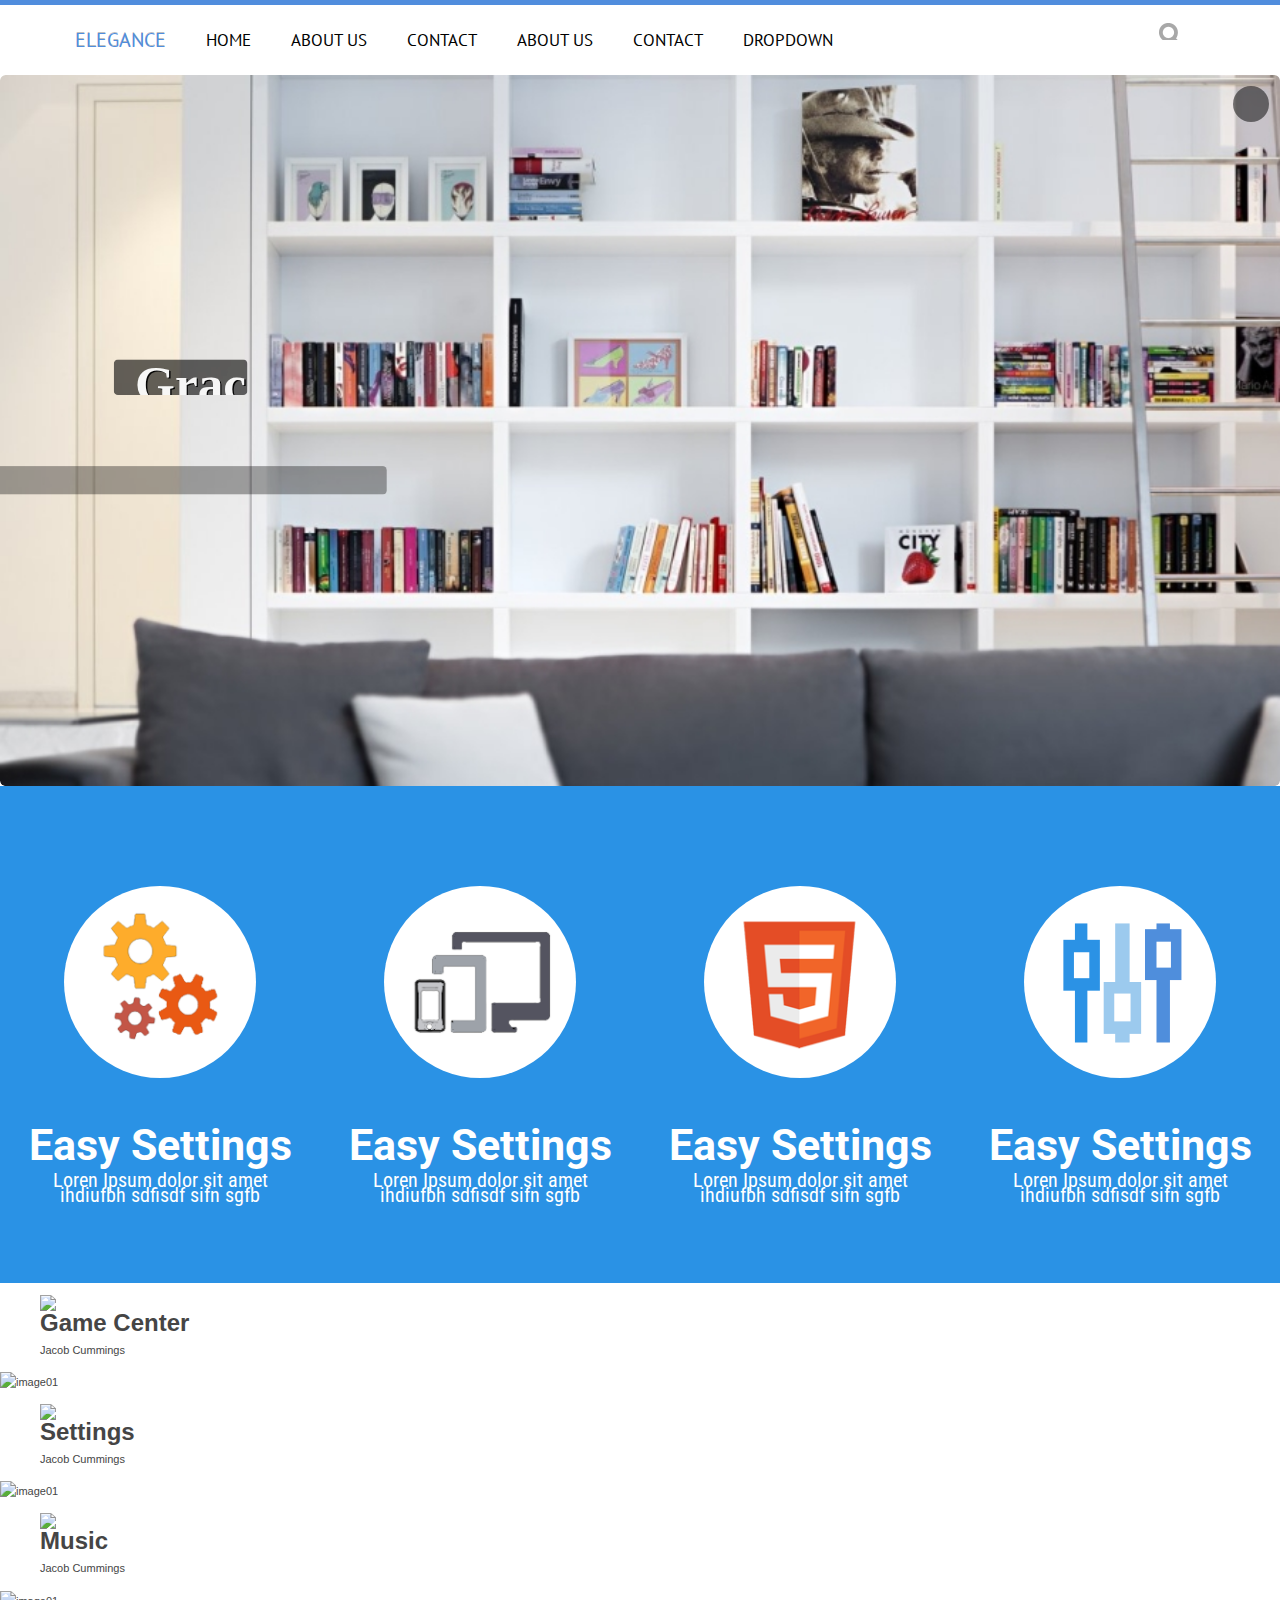
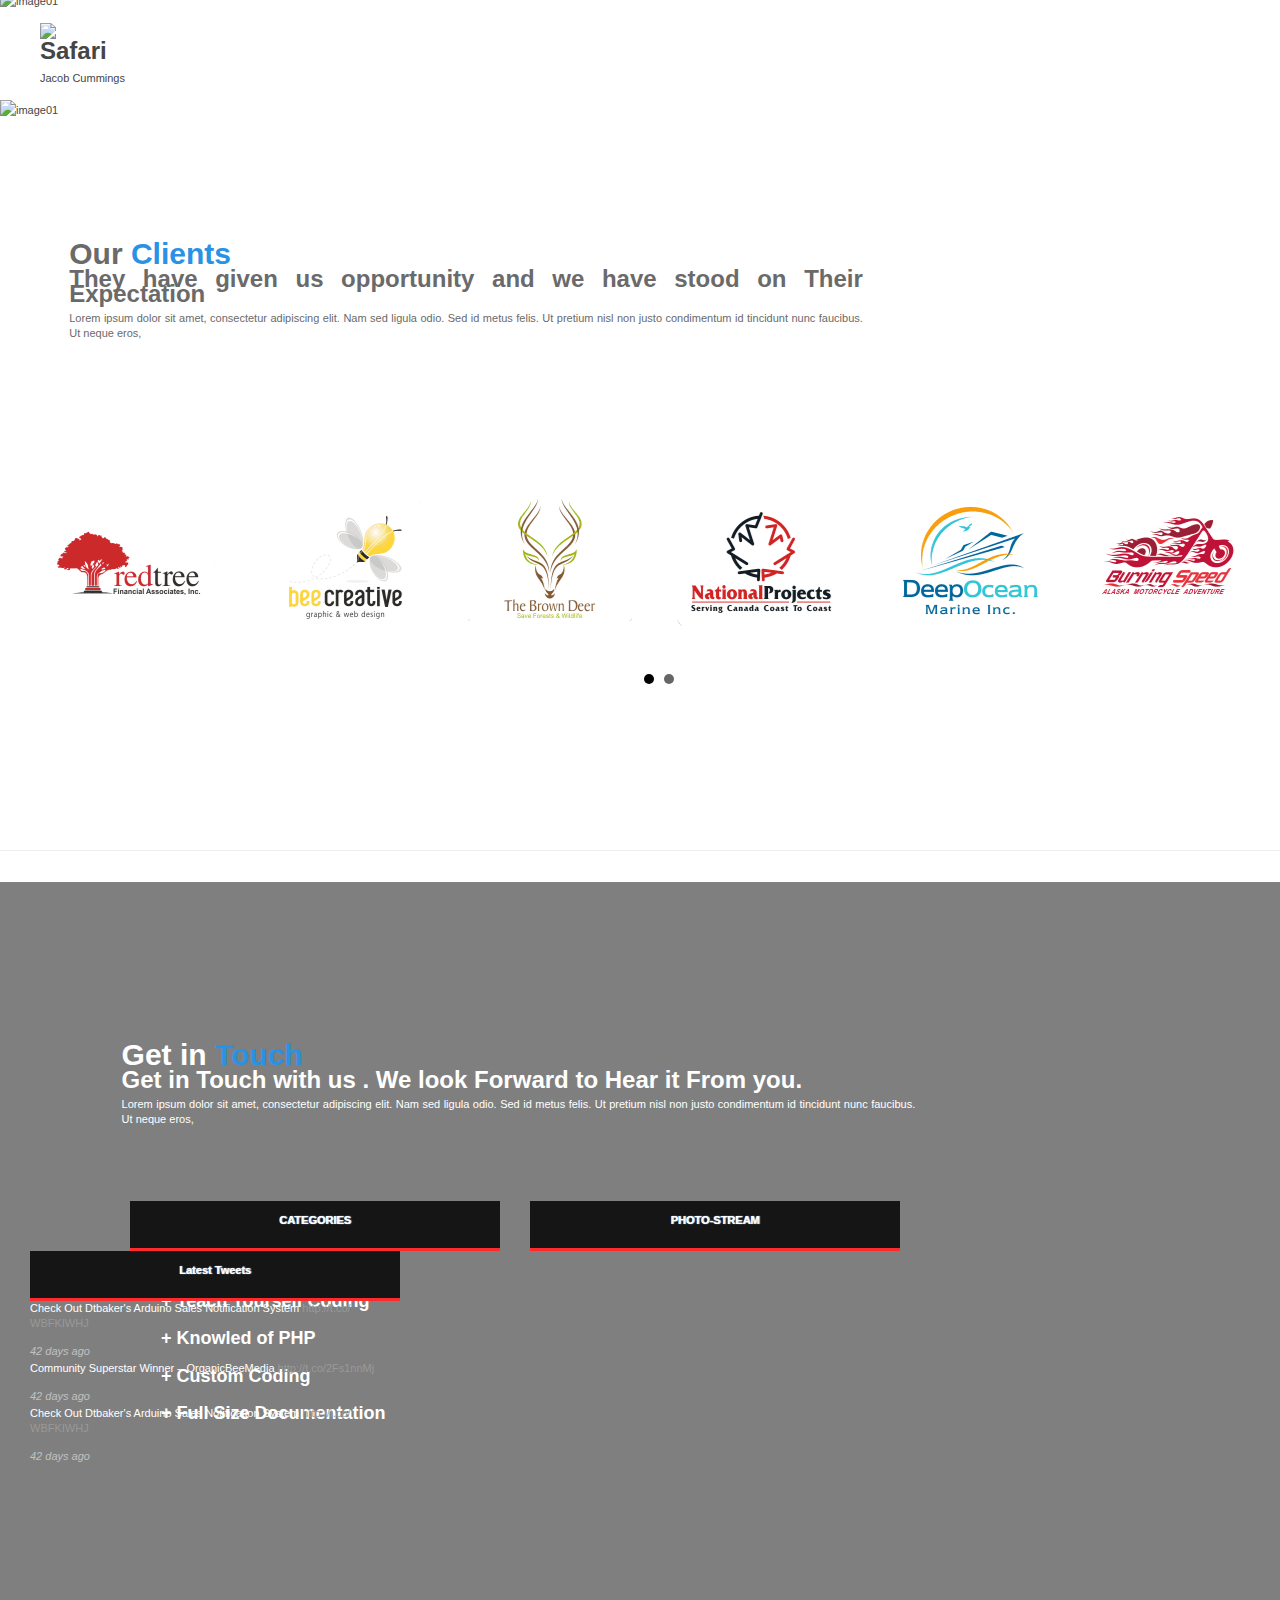
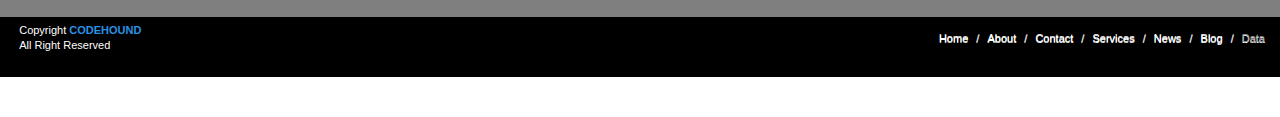
==== index.htm @ ae4221ec "Portfolio Init" ====
<!DOCTYPE html>
<html lang="en">
<head>
  <meta charset="utf-8">
  <meta http-equiv="X-UA-Compatible" content="IE=edge,chrome=1">
  <title>Elegance </title>
  <meta name="viewport" content="width=device-width, initial-scale=1.0">
  <meta name="description" content="">
  <meta name="author" content="">

  <!-- Le styles -->

  <link rel="stylesheet" href="css/bootstrap.css">
  <link rel="stylesheet" href="css/bootstrap-overrides.css">

  <link rel="stylesheet" href="css/bootstrap-responsive.css">
  <link rel="stylesheet" href="css/bootstrap-responsive-overrides.css">

  <link href="css/style.css" rel="stylesheet">
  <link href="css/style-responsive.css" rel="stylesheet">


  <link rel="stylesheet" type="text/css" href="css/style2.css" />

  <link rel="stylesheet" type="text/css" href="css/component.css" />


  <style type="text/css">
  body:before{
   content: "";
   position: fixed;
   top: -10px;
   left: 0;
   width: 100%;
   height: 10px;
   z-index: 100;
 /*  -webkit-box-shadow: 0px 0px 10px rgba(0,0,0,.8);
   -moz-box-shadow: 0px 0px 10px rgba(0,0,0,.8);
   box-shadow: 0px 0px 10px rgba(0,0,0,.8);*/
 }

 body {
  border-top: 5px solid #508ddd;
  padding-bottom: 40px;
}
</style>
<link href="css/bootstrap-responsive.css" rel="stylesheet">

<!-- HTML5 shim, for IE6-8 support of HTML5 elements -->
    <!--[if lt IE 9]>
      <script src="js/html5shiv.js"></script>
      <![endif]-->

      <!--Slider Css n Js-->
      <link rel="stylesheet" href="css/slider/iview.css" />
      <link rel="stylesheet" href="css/slider/skin1/style.css" />




      <!--End Slider Css n Js-->




      <script src="js/modernizr.custom.js"></script>



      <!--BxSlider Begin-->
      <link rel="stylesheet" href="css/jquery.bxslider.css" type="text/css"/>

      <!--Accordion Script-->





      <!-- Fav and touch icons -->
      <link rel="apple-touch-icon-precomposed" sizes="144x144" href="ico/apple-touch-icon-144-precomposed.png">
      <link rel="apple-touch-icon-precomposed" sizes="114x114" href="ico/apple-touch-icon-114-precomposed.png">
      <link rel="apple-touch-icon-precomposed" sizes="72x72" href="ico/apple-touch-icon-72-precomposed.png">
      <link rel="apple-touch-icon-precomposed" href="ico/apple-touch-icon-57-precomposed.png">
      <link rel="shortcut icon" href="ico/favicon.png">
    </head>

    <body>






      <div class="container" id="nav-container">
        <div class="navbar navbar-inverse" >
          <div class="navbar-inner">
            <div class="container">
              <a class="brand" href="#">Elegance</a>
              <a class="btn btn-navbar" data-toggle="collapse" data-target=".navbar-responsive-collapse">
                <span class="icon-bar"></span>
                <span class="icon-bar"></span>
                <span class="icon-bar"></span>
              </a>
              <div class="nav-collapse collapse navbar-responsive-collapse">

                <ul class="nav">
                  <li><a href="#">Home</a></li>
                  <li><a href="#">About Us</a></li>
                  <li><a href="#">Contact</a></li>
                  <li><a href="#">About Us</a></li>
                  <li><a href="#">Contact</a></li>
                  <li class="dropdown">
                    <a href="#" class="dropdown-toggle" data-toggle="dropdown">Dropdown </a>
                    <ul class="dropdown-menu">
                      <li><a href="#">Menu Item</a></li>
                      <li><a href="#">Menu Item</a></li>
                      <li><a href="#">Menu Item</a></li>

                      <li><a href="#">Menu Item</a></li>
                      <li><a href="#">Menu Item</a></li>
                    </ul>
                  </li>
                </ul>


                <form class="navbar-search pull-right">
                  <input type="text" class="search-query">
                </form>





              </div><!-- /.nav-collapse -->
            </div>
          </div><!-- /navbar-inner -->
        </div>








      </div>



      <!--Main Slider -->

      <div id="iview">
        <div data-iview:image="photos/photo1.jpg" data-iview:transition="fade">
          <div class="iview-caption caption1" data-x="80" data-y="200">Grace</div>
          <div class="iview-caption" data-x="80" data-y="275" data-transition="wipeRight">Uses iView, the world's most awesome jQuery Image & Content Slider</div>
          <div class="iview-caption" data-x="254" data-y="320" data-transition="wipeLeft">It's easy, yet 100% customizable</div>
        </div>

        <div data-iview:image="photos/photo2.jpg" data-iview:transition="fade" data-iview:pausetime="3000">
          <div class="iview-caption caption5" data-x="60" data-y="280" data-transition="wipeDown">Captions can be positioned and resized freely</div>
          <div class="iview-caption caption6" data-x="300" data-y="350" data-transition="wipeUp"><a href="#">Example URL-link</a></div>
        </div>

        <div data-iview:image="photos/video.jpg" data-iview:type="video" data-iview:transition="fade">
          <iframe src="http://player.vimeo.com/video/11475955?byline=1&amp;portrait=0" width="100%" height="100%" frameborder="0" webkitAllowFullScreen mozallowfullscreen allowFullScreen></iframe>
          <div class="iview-caption caption2" data-x="450" data-y="340" data-transition="wipeRight">Video</div>
          <div class="iview-caption caption3" data-x="600" data-y="345" data-transition="wipeLeft">Support</div>
        </div>

        <div data-iview:image="photos/photo3.jpg" data-iview:transition="fade">
          <div class="iview-caption caption4" data-x="50" data-y="80" data-width="312" data-transition="fade">Some of iView's Options:</div>
          <div class="iview-caption blackcaption" data-x="50" data-y="135" data-transition="wipeLeft" data-easing="easeInOutElastic">Touch swipe for iOS and Android devices</div>
          <div class="iview-caption blackcaption" data-x="50" data-y="172" data-transition="wipeLeft" data-easing="easeInOutElastic">Image And Thumbs Fully Resizable</div>
          <div class="iview-caption blackcaption" data-x="50" data-y="209" data-transition="wipeLeft" data-easing="easeInOutElastic">Customizable Transition Effect</div>
          <div class="iview-caption blackcaption" data-x="50" data-y="246" data-transition="wipeLeft" data-easing="easeInOutElastic">Freely Positionable and Stylable Captions</div>
          <div class="iview-caption blackcaption" data-x="50" data-y="283" data-transition="wipeLeft" data-easing="easeInOutElastic">Cross Browser Compatibility!</div>
        </div>

        <div data-iview:image="photos/photo4.jpg" data-iview:transition="fade">
          <div class="iview-caption caption7" data-x="0" data-y="0" data-width="180" data-height="480" data-transition="wipeRight"><h3>The Responsive Caption</h3>This is the product that you <b><i>all have been waiting for</b></i>!<br><br>Customize this slider with just a little HTML and CSS to your very needs. Give each slider some captions to transport your message.<br><br>All in all it works on every browser (including IE6 / 7 / 8) and on iOS and Android devices!</div>
        </div>

        <div data-iview:image="photos/photo5.jpg" data-iview:transition="fade">
          <div class="iview-caption caption5" data-x="60" data-y="150" data-transition="wipeLeft">What are you waiting for?</div>
          <div class="iview-caption caption6" data-x="160" data-y="230" data-transition="wipeRight">Get it Now!</div>
        </div>


        <div class="copy">Made by <a href="http://iprodev.com/">Hemn Chawroka</a>.<br>Copyright &copy 2012. All rights reserved.</div>

      </div>

      <!--Main Slider end -->

      <!--Fetures-->



      <div class="row-fluid" id='features'>


        <div class="feature">
          <div class="row">

            <img src="img/feature1.png" class="img-circle">

          </div>
          <h2>Easy Settings</h2>
          <p>Loren Ipsum dolor sit amet ihdiufbh sdfisdf sifn sgfb</p>



        </div>

        <div class="feature">
          <div class="row">

            <img src="img/feature2.png" class="img-circle">

          </div>
          <h2>Easy Settings</h2>
          <p>Loren Ipsum dolor sit amet ihdiufbh sdfisdf sifn sgfb</p>



        </div>

        <div class="feature">
          <div class="row">

            <img src="img/feature3.png" class="img-circle">

          </div>
          <h2>Easy Settings</h2>
          <p>Loren Ipsum dolor sit amet ihdiufbh sdfisdf sifn sgfb</p>



        </div>

        <div class="feature">
          <div class="row">

            <img src="img/feature4.png" class="img-circle">

          </div>
          <h2>Easy Settings</h2>
          <p>Loren Ipsum dolor sit amet ihdiufbh sdfisdf sifn sgfb</p>



        </div>



      </div>





      <!-- PORTFOLIO Begin -->


      <div class="row-fluid">

        <ul class="portfolio-grid">
          <li>
            <figure>
              <a href="#image-1"><img src="images/6.png" alt="img01"></a>
              <figcaption>
                <h3>Game Center</h3>
                <span>Jacob Cummings</span>
                <a href="http://dribbble.com/shots/1118904-Game-Center"><img src="img/link-icon.png" alt=""></a>
              </figcaption>
            </figure>
            <div class="lb-overlay" id="image-1">
              <img src="img/port1.png" alt="image01" />

              <a href="#page" class="lb-close">x Close</a>
            </div>
          </li>
          <li>
            <figure>
              <a href="#image-2"><img src="images/4.png" alt="img04"></a>
              <figcaption>
                <h3>Settings</h3>
                <span>Jacob Cummings</span>
                <a href="http://dribbble.com/shots/1116685-Settings"><img src="img/link-icon.png" alt=""></a>
              </figcaption>
            </figure>
            <div class="lb-overlay" id="image-2">
              <img src="img/port2.png" alt="image01" />

              <a href="#page" class="lb-close">x Close</a>
            </div>
          </li>
          <li>
            <figure>
              <a href="#image-3"><img src="images/2.png" alt="img02"></a>
              <figcaption>
                <h3>Music</h3>
                <span>Jacob Cummings</span>
                <a href="http://dribbble.com/shots/1115960-Music"><img src="img/link-icon.png" alt=""></a>
              </figcaption>
            </figure>
            <div class="lb-overlay" id="image-3">
              <img src="img/port3.png" alt="image01" />

              <a href="#page" class="lb-close">x Close</a>
            </div>
          </li>
          <li>
            <figure>
              <a href="#image-4"><img src="images/5.png" alt="img05"></a>
              <figcaption>
                <h3>Safari</h3>
                <span>Jacob Cummings</span>
                <a href="http://dribbble.com/shots/1116775-Safari"><img src="img/link-icon.png" alt=""></a>
              </figcaption>
            </figure>
            <div class="lb-overlay" id="image-4">
              <img src="img/port4.png" alt="image01" />

              <a href="#page" class="lb-close">x Close</a>
            </div>
          </li>

        </ul>
      </div>






    <!--   <div class="row-fluid">

        <section>
          <ul class="lb-album">
            <li>
              <a href="#image-1">
                <img src="img/port1.png" alt="image01">

              </a>

              <div class="port-caption">
                <h3>jQuery Logo</h3>
                <p>Loren ipsum dolor sit amet adur vytuei kojf wexz horo</p>

              </div>



            </li>
            <li>
              <a href="#image-2">
                <img src="img/port2.png" alt="image01">

              </a>
              <div class="lb-overlay" id="image-2">
                <img src="img/port2.png" alt="image01" />

                <a href="#page" class="lb-close">x Close</a>
              </div>
            </li>
            <li>
              <a href="#image-3">
                <img src="img/port3.png" alt="image01">

              </a>
              <div class="lb-overlay" id="image-3">
                <img src="img/port3.png" alt="image01" />

                <a href="#page" class="lb-close">x Close</a>
              </div>
            </li>
            <li>
              <a href="#image-4">
                <img src="img/port4.png" alt="image04">

              </a>
              <div class="lb-overlay" id="image-4">
                <img src="img/port4.png" alt="image01" />

                <a href="#page" class="lb-close">x Close</a>
              </div>
            </li>

          </ul>
        </section>


      </div>
 -->





      <!--Client Logo-->
      <div class="logo_wrapper ">

        <div class="row-fluid">
          <div class="span12">
            <div class="section_header">
              <h1>Our  <b>Clients</b></h1>
              <h3>They have given us opportunity and we have stood on Their Expectation</h3>
              <p>Lorem ipsum dolor sit amet, consectetur adipiscing elit. Nam sed ligula odio. Sed id metus felis. Ut pretium nisl non justo condimentum
                id tincidunt nunc faucibus. Ut neque eros,</p>

              </div>
              <div class="logoslide clearfix">
                <ul class="slider1">
                  <li><div class="logo"><img src="img/logo1.png" /></div></li>
                  <li><div class="logo"><img src="img/logo2.png" /></div></li>
                  <li><div class="logo"><img src="img/logo3.png" /></div></li>
                  <li><div class="logo"><img src="img/logo4.png" /></div></li>
                  <li><div class="logo"><img src="img/logo5.png" /></div></li>
                  <li><div class="logo"><img src="img/logo6.png" /></div></li>
                  <li><div class="logo"><img src="img/logo7.png" /></div></li>

                </ul>
              </div>




            </div>
          </div>
        </div>

        <hr>

        <footer>
          <div class="footer_wrapper ">
            <div class="section_header">
              <h1>Get in  <b>Touch</b></h1>
              <h3>Get in Touch with us . We look Forward to Hear it From you.</h3>
              <p>Lorem ipsum dolor sit amet, consectetur adipiscing elit. Nam sed ligula odio. Sed id metus felis. Ut pretium nisl non justo condimentum
                id tincidunt nunc faucibus. Ut neque eros,</p>

              </div>



              <div class="span4 offset1">
                <div class="foot_topbar">
                 <div class="foot_top_text">
                   CATEGORIES

                 </div>
                 <div class="foot_body">
                  <ul>
                    <li>+ Learn HTML & CSS</li>
                    <li>+ Teach Yourself Coding </li>
                    <li>+ Knowled of PHP</li>
                    <li>+ Custom Coding</li>
                    <li>+ Full Size Documentation </li>
                  </ul>

                </div>
              </div>


            </div>
            <div class="span4">
             <div class="foot_topbar">


               <div class="foot_top_text">
                PHOTO-STREAM

              </div>
            </div>
            <div class="flickr_stream">
              <div id="flickr_badge_wrapper"><!-- <script type="text/javascript" src="http://www.flickr.com/badge_code_v2.gne?count=10&display=latest&size=s&layout=x&source=user&user=80307667@N04"></script> --></div>

            </div>



          </div>

          <div class="span4">
           <div class="foot_topbar">


             <div class="foot_top_text">
              Latest Tweets

            </div>
          </div>
          <div class="widget twitter-widget">

            <div class="tweet-post">
              <p>Check Out Dtbaker's Arduino Sales Notification System <a href="#">http://t.co/ WBFKIWHJ</a></p>
              <span>42 days ago</span>
            </div>
            <div class="tweet-post">
              <p>Community Superstar Winner – OrganicBeeMedia <a href="#"> http://t.co/2Fs1nnMj</a></p>
              <span>42 days ago</span>
            </div>
            <div class="tweet-post">
              <p>Check Out Dtbaker's Arduino Sales Notification System <a href="#">http://t.co/ WBFKIWHJ</a></p>
              <span>42 days ago</span>
            </div>
          </div>


        </div>



      </div>
      <div class="footer_bottom clearfix">
        <div class="spna12">
          <div class="footer_text">
            <p>Copyright <b>CODEHOUND</b> <br> All Right Reserved</p>
          </div>
          <div class="breadcrumbs">
            <ul class="breadcrumb">
              <li><a href="#">Home</a> <span class="divider">/</span></li>
              <li><a href="#">About </a> <span class="divider">/</span></li>
              <li><a href="#">Contact </a> <span class="divider">/</span></li>
              <li><a href="#">Services </a> <span class="divider">/</span></li>
              <li><a href="#">News </a> <span class="divider">/</span></li>
              <li><a href="#">Blog </a> <span class="divider">/</span></li>
              <li class="active">Data</li>
            </ul>
          </div>
        </div>

      </div>


    </footer>

  </div> <!-- /container -->

    <!-- Le javascript
    ================================================== -->
    <!-- Placed at the end of the document so the pages load faster -->

    <script src="js/slider/jquery-1.7.1.min.js"></script>
    <script src="js/bootstrap.min.js"></script>

    <script type="text/javascript" src="js/slider/raphael-min.js"></script>
    <script type="text/javascript" src="js/slider/jquery.easing.js"></script>

    <script src="js/slider/iview.js"></script>
    <script>
    $(document).ready(function(){
      $('#iview').iView({
        pauseTime: 7000,
        pauseOnHover: true,
        directionNavHoverOpacity: 0,
        autoAdvance: false
      });
    });
    </script>





    <script src="js/jquery.bxslider.min.js"></script>
    <script type="text/javascript">
    $(document).ready(function(){
      $('.slider1').bxSlider({
        slideWidth: 900,
        minSlides: 6,
        maxSlides: 6,
        slideMargin: 10
      });
    });





    </script>

  </script>
  <!--Js of Hover Direction-->
  <script type="text/javascript" src="js/jquery.hoverdir.js"></script>
  <script type="text/javascript">
  $(function() {

    $(' #da-thumbs > li ').each( function() { $(this).hoverdir(); } );

  });
  </script>

  <!--Js of Hover Direction End-->





</body>
</html>
---- css/style.css ----
@import url("http://fonts.googleapis.com/css?family=PT+Sans");
@import url("http://fonts.googleapis.com/css?family=Roboto:100");
@import url("http://fonts.googleapis.com/css?family=Roboto+Condensed:300");

*, *:after, *:before { -webkit-box-sizing: border-box; -moz-box-sizing: border-box; box-sizing: border-box; }

body{
  background-color: white;

  font-size: 11px;
  color:#454545;
  font-family: arial,serif,sans-serif;
  line-height: 15px;
}
h1{font-size: 30px;}
h2{font-size: 26px;}
h3{font-size: 24px;}
h4{font-size: 18px;}
h5{font-size: 16px;}
h6{font-size: 14px;}
h1,h2,h3,h4,h5,h6{
  margin: 0px 0px 10px 0px;
  line-height: 15px;
}
ul,ol{
  margin: 0px;
  list-style: none;
}
a{
  color: white;
}
a,a:hover{
  text-decoration: none;
  color: white;

}
a:focus,
.btn:focus,
select:focus {
  outline:none;
  text-decoration: none;
}
ul,ol{
  list-style: none;
  margin: 0px;
}
input[type=text]:focus{
  box-shadow:none;
}
.titlebar{
  background: #e75b5c; /* Old browsers */
  /* IE9 SVG, needs conditional override of 'filter' to 'none' */
  background: url([data-uri]);
  background: -moz-linear-gradient(to bottom, rgb(219, 71, 72) 0%,rgb(235, 31, 31) 62%,rgb(156, 4, 4) 100%); /* FF3.6+ */
  background: -webkit-gradient(linear, left top, left bottom, color-stop(0%,rgb(219, 71, 72)), color-stop(62%,rgb(235, 31, 31)), color-stop(100%,rgb(156, 4, 4))); /* Chrome,Safari4+ */
  background: -webkit-linear-gradient(to bottom, rgb(219, 71, 72) 0%,rgb(235, 31, 31) 62%,rgb(156, 4, 4) 100%); /* Chrome10+,Safari5.1+ */
  background: -o-linear-gradient(to bottom, rgb(219, 71, 72) 0%,rgb(235, 31, 31) 62%,rgb(156, 4, 4) 100%); /* Opera 11.10+ */
  background: -ms-linear-gradient(to bottom, rgb(219, 71, 72) 0%,rgb(235, 31, 31) 62%,rgb(156, 4, 4) 100%); /* IE10+ */
  background: linear-gradient(to bottom, rgb(219, 71, 72) 0%,rgb(235, 31, 31) 62%,rgb(156, 4, 4) 100%) ;/* W3C */
  filter: progid:DXImageTransform.Microsoft.gradient( startColorstr='#e75b5c', endColorstr='#c62121',GradientType=0 ); /* IE6-8 */

  background-repeat: no-repeat;
  background-position: center center;
  border: 2px solid #e75b5c;
  border-radius: 5px;

  position: relative;
  height: 60px;
  width: 100%;

  margin-left: 2.5%;
  margin-top: 5%;
  box-shadow: inset 0px 1px 7px #fff;


}
.titlebar .titletext{
  text-shadow: 2px 2px 2px #4d4d4d;
  color: rgb(250, 250, 250);
  font: 3em 'LeagueGothicRegular';
  text-align:center;


	/*margin-bottom: 30%;
    color: white;
    font-size: 24px;
    text-align: center;
    line-height: 75px;
    text-shadow:2px 2px #000000;*/
  }
  .effect2
  {
    position: relative;
  }
  .effect2:before, .effect2:after
  {
    z-index: -1;
    position: absolute;
    content: "";
    bottom: 7px;
    left: 15px;
    width: 60%;
    top: 30%;
    max-width:300px;
    background: #777;
    -webkit-box-shadow: 0 15px 10px #777;
    -moz-box-shadow: 0 15px 10px #777;
    box-shadow: 0 15px 10px #777;
    -webkit-transform: rotate(-3deg);
    -moz-transform: rotate(-3deg);
    -o-transform: rotate(-3deg);
    -ms-transform: rotate(-3deg);
    transform: rotate(-3deg);
  }
  .effect2:after
  {
    -webkit-transform: rotate(3deg);
    -moz-transform: rotate(3deg);
    -o-transform: rotate(3deg);
    -ms-transform: rotate(3deg);
    transform: rotate(3deg);
    right: 40px;
    left: auto;
  }

  /*<<<<<<<<<<<Top-Nav Css>>>>>>>>*/

  /** Google Webfonts  **/
  @import url("http://fonts.googleapis.com/css?family=PT+Sans");
  @import url("http://fonts.googleapis.com/css?family=Open+Sans+Condensed:300");




  #nav-container{

    position: relative;
    z-index: 900;
  }




  /*this css for the Portfolio*/
  .portfolio_wrapper{
   height: 950px;

 }
 .section_header{
  margin-left: 5.41%;
  margin-top: 9.89%;
  color: #6a6a6a;
  width: 62.00%;
  text-align: justify;
}
.section_header b{
  color: #2a92e5;

}
.da-thumbs {
  list-style: none;
  width: 98.5%;
  height: 482px;
  box-shadow: 2px 4px 8px 1px;
  position: relative;
  margin-left: 30px;
  margin-top: 10.10%;
  padding: 0;
}
.da-thumbs li {
  float: left;
  margin: 0px;
  background: #fff;
  padding: 1px;
  position: relative;
  box-shadow: 0 1px 3px rgba(0,0,0,0.1);
  width: 24.7%;
  height: auto;
}
.da-thumbs li a,
.da-thumbs li a img {
  display: block;
  position: relative;
  width: 100%;
}
.da-thumbs li a {
  overflow: hidden;
}
.da-thumbs li a div {
  position: absolute;

  background: #2a92e5;
  width: 100%;
  height: 100%;
}
.da-thumbs li a div span {
  display: block;
  padding: 10px 0;
  margin: 40px 20px 20px 20px;
  text-transform: uppercase;
  font-weight: normal;
  color: rgba(255,255,255,0.9);
  text-shadow: 1px 1px 1px rgba(0,0,0,0.2);
  border-bottom: 1px solid rgba(255,255,255,0.5);
  box-shadow: 0 1px 0 rgba(0,0,0,0.1), 0 -10px 0 rgba(255,255,255,0.3);
}
.purchase_bar{

  height:100px;
  width:100%;
  background-color: #474948;
  margin-top: 5%;
  color: #2a92e5;

}
.purchase_bar p{

  text-align: left;
  line-height: 94px;
  font-size: 26px;
  margin-left: 3.5%;
  text-shadow:2px 2px 14px #2a92e5;
}
.pur_button {
  -moz-box-shadow:inset 0px 1px 0px 0px #bbdaf7;
  -webkit-box-shadow:inset 0px 1px 0px 0px #bbdaf7;
  box-shadow:inset 0px 1px 0px 0px #bbdaf7;
  background:-webkit-gradient( linear, left top, left bottom, color-stop(0.05, #5bb2f5), color-stop(1, #0f5a94) );
  background:-moz-linear-gradient( center top, #5bb2f5 5%, #0f5a94 100% );
  filter:progid:DXImageTransform.Microsoft.gradient(startColorstr='#5bb2f5', endColorstr='#0f5a94');
  background-color:#5bb2f5;
  -moz-border-radius:9px;
  -webkit-border-radius:9px;

  border-radius:9px;
  border:2px solid #484b4d;
  display:inline-block;
  color:#094271;
  font-family:Arial Black;
  font-size:24px;
  font-weight:bold;
  padding:21px 53px;
  text-decoration:none;
  text-shadow:1px 1px 14px #0d71c2;
  margin-left: 25%;
  margin-top: 4.5%;
}



.pur_button:hover {
  background:-webkit-gradient( linear, left top, left bottom, color-stop(0.05, #0f5a94), color-stop(1, #5bb2f5) );
  background:-moz-linear-gradient( center top, #0f5a94 5%, #5bb2f5 100% );
  filter:progid:DXImageTransform.Microsoft.gradient(startColorstr='#0f5a94', endColorstr='#5bb2f5');
  background-color:#0f5a94;
  }.pur_button:active {
    position:relative;
    top:1px;
  }
  /*this css for the direction aware hover END*/

  /*This is css for the Features Circle */





  #features .feature{

    float: left;

    background-color: rgb(42, 146, 229);
    margin: 0px;
    width: 25%;
    -webkit-transition: all 0.3s;
    -moz-transition: all 0.3s;
    transition: all 0.3s;


  }

  #features .feature:hover{

    -webkit-transform: scale(1.1, 1.05);
    -moz-transform: scale(1.1, 1.05);
    transform: scale(1.1, 1.05);

    -webkit-box-shadow: 0px 0px 20px #333;
    -moz-box-shadow: 0px 0px 20px #333;
    box-shadow: 0px 0px 20px #333;


  }

  #features img{

    width: 60%;
    margin-right: 20%;
    margin-left: 20%;
    margin-top: 100px;


  }

  #features .row{

    margin: 0px;
  }

  #features h2{
    font-size: 32pt;
    font-family: 'Roboto', sans-serif;
    color: white;
    margin-top: 60px;
    text-align: center;

  }


  #features p{
    margin-top: 20px;
    font-size: 15pt;
    color: white;
    text-align: center;
    font-family: 'Roboto Condensed', sans-serif;
    margin-bottom: 80px;
    padding: 0px 30px;
  }



  .port-caption{
    padding: 10px;
    font-family: 'Roboto Condensed', sans-serif;
  }




.logo{

  margin-top: 30px;
  margin-bottom: 30px;
  margin-right: 10px;
  margin-left: 10px;
  border-radius: 10px;


  -webkit-transition: all 0.3s;
  -moz-transition: all 0.3s;
  -webkit-transition: all 0.3s;

}

.logo img{

  margin-left: auto;
  margin-right: auto;
   border-radius: 10px;

  }


.logo:hover{

  -webkit-box-shadow: 0px 0px 10px #777;
  -moz-box-shadow: 0px 0px 10px #777;
  box-shadow: 0px 0px 10px #777;


  -webkit-transform: scale(1.1);
  -moz-transform: scale(1.1);
  transform: scale(1.1);
}


  /*This is css for the Features CircleE END*/


  .testimonial img{

    float: left;
    margin-right: 3%;
    box-shadow: 1px 1px 10px 1px rgb(255, 255, 255);
    width: 110px;
    height: 110px;
    margin-top: 2%;
    margin-left: 1.2%;

  }
  .testimonial{
    margin-top: 5%;
    margin-left: 3%;
    background-position: 19.5% 12%;
    background-image: url("../img/quote1.png");
    background-repeat: no-repeat;
    background-color: #2a92e5;
    border-radius: 7px;
    -webkit-box-shadow: 2px 2px 15px rgba(50, 50, 50, 0.84);
    -moz-box-shadow:    2px 2px 15px rgba(50, 50, 50, 0.84);
    box-shadow:         2px 2px 15px rgba(50, 50, 50, 0.84);
    height: 148px;
    width: 637px;
  }
  .testimonial .testitext{
    margin-top: 3%;
    color: white;
    font-size: 14px;
    text-align: center;
    line-height: 2em;

    background-position: 82% 72%;
    background-image: url("../img/quote2.png");
    background-repeat: no-repeat;
    height: 120px;
    width: 645px;
    padding-top: 3%;
  }
  .logo_wrapper{
    height: 730px;
  }

  .logoslide{

    margin-left: 3%;
    margin-top: 10%;

  }
  /*Accordion Css*/
  @font-face {
    font-family: 'BebasNeueRegular';
    src: url('fonts/BebasNeue-webfont.eot');
    src: url('fonts/BebasNeue-webfont.eot?#iefix') format('embedded-opentype'),
    url('fonts/BebasNeue-webfont.woff') format('woff'),
    url('fonts/BebasNeue-webfont.ttf') format('truetype'),
    url('fonts/BebasNeue-webfont.svg#BebasNeueRegular') format('svg');
    font-weight: normal;
    font-style: normal;
  }
  *::-moz-selection {
    background: #F26D5E;
    color: white;
  }
  .accordion fieldset,img {
    border:0;
  }
  .accordion ol,ul {
    list-style:none;
  }
  .accordion h1, .accordion h2, .accordion h3,.accordion h4, .accordion h5, .accordion h6 {
    font-size:100%;
    font-weight:normal;
    margin: 0 0 25px;
  }
  /* General Demo Style */

  .accordion .ie7 body{
    overflow:hidden;
  }
  .accordion a{
    text-decoration: none;
    outline:none;
  }
  .accordion .container{
    width: 100%;
    position: relative;
    text-align: center;
  }
  .accordion .clr{
    clear: both;
  }
  .accordion .container > header{
    padding: 20px 30px 10px 30px;
    margin: 0px 20px 10px 20px;
    position: relative;
    display: block;
    text-shadow: 1px 1px 1px rgba(0,0,0,0.2);
    text-align: center;
  }
  .accordion .container > header h1{
    font-family: 'BebasNeueRegular', 'Arial Narrow', Arial, sans-serif;
    font-size: 35px;
    line-height: 35px;
    position: relative;
    font-weight: 400;
    color: #186f8f;
    text-shadow: 1px 1px 1px rgba(0,0,0,0.3);
    padding: 0px 0px 5px 0px;
  }
  .accordion .container > header h1 span{
    color: #2ea2cd;
    text-shadow: 0px 1px 1px rgba(255,255,255,0.8);
  }
  .accordion .container > header h2, p.info{
    font-size: 16px;
    font-style: italic;
    color: #4a3124;
    text-shadow: 0px 1px 1px rgba(255,255,255,1);
  }
  .accordion #container_buttons{
    width: 100%;

    border-radius: 20px;
    /*box-shadow: 1px 1px 1px rgba(0,0,0,0.09) inset;*/
  }


  .accordion .toggle {
    background-color:#rgb(118, 125, 128);
    font-family: 'Open Sans', sans-serif;
    font-size:12px;
    text-align: left;
    text-decoration:none;
    color:#fff;
    position:relative;
    border-left:solid 1px #solid 1px rgb(203, 220, 226);
    margin-left:35px;
    background-image: linear-gradient(bottom, transparent 0%, transparent 100%);
    background-image: -o-linear-gradient(bottom, transparent 0%, transparent 100%);
    background-image: -moz-linear-gradient(bottom, transparent 0%, transparent 100%);
    background-image: -webkit-linear-gradient(bottom, transparent 0%, transparent 100%);
    background-image: -ms-linear-gradient(bottom, transparent 0%, transparent 100%);
    width: 95%;
    background-image: -webkit-gradient(
      linear,
      left bottom,
      left top,
      color-stop(0, transparent),
      color-stop(1, transparent)
      );
    -webkit-border-top-right-radius: 5px;
    -webkit-border-bottom-right-radius: 5px;
    -moz-border-radius-topright: 5px;
    -moz-border-radius-bottomright: 5px;
    border-top-right-radius: 5px;
    border-bottom-right-radius: 5px;
  /*
  -webkit-box-shadow: inset 0px 1px 0px rgb(238, 239, 240), 0px 5px 0px 0px rgb(63, 69, 71), 0px 10px 5px rgb(145, 141, 141);
  -moz-box-shadow: inset 0px 1px 0px rgb(238, 239, 240), 0px 5px 0px 0px rgb(63, 69, 71), 0px 10px 5px rgb(145, 141, 141);
  -o-box-shadow: inset 0px 1px 0px rgb(238, 239, 240), 0px 5px 0px 0px rgb(63, 69, 71), 0px 10px 5px rgb(145, 141, 141);
  box-shadow: inset 0px 1px 0px rgb(238, 239, 240), 0px 5px 0px 0px rgb(63, 69, 71), 0px 10px 5px rgb(145, 141, 141); */
}

.accordion .toggle:active {
  top:3px;
  background-image: linear-gradient(bottom, rgb(62,184,229) 0%, rgb(44,160,202) 100%);
  background-image: -o-linear-gradient(bottom, rgb(62,184,229) 0%, rgb(44,160,202) 100%);
  background-image: -moz-linear-gradient(bottom, rgb(62,184,229) 0%, rgb(44,160,202) 100%);
  background-image: -webkit-linear-gradient(bottom, rgb(62,184,229) 0%, rgb(44,160,202) 100%);
  background-image: -ms-linear-gradient(bottom, rgb(62,184,229) 0%, rgb(44,160,202) 100%);
  background-image: -webkit-gradient(
    linear,
    left bottom,
    left top,
    color-stop(0, rgb(62,184,229)),
    color-stop(1, rgb(44,160,202))
    );
  -webkit-box-shadow: inset 0px 1px 0px #2ab7ec, 0px 2px 0px 0px #156785, 0px 5px 3px #999;
  -moz-box-shadow: inset 0px 1px 0px #2ab7ec, 0px 2px 0px 0px #156785, 0px 5px 3px #999;
  -o-box-shadow: inset 0px 1px 0px #2ab7ec, 0px 2px 0px 0px #156785, 0px 5px 3px #999;
  box-shadow: inset 0px 1px 0px #2ab7ec, 0px 2px 0px 0px #156785, 0px 5px 3px #999;
}

.accordion .toggle::before {
  background-color:transparent;
  content:"\00BB";
  text-align: center;
  width:35px;
  max-height:29px;
  height:100%;
  position:absolute;
  display:block;
  padding-top:8px;
  top:0px;
  left:-36px;
  font-size:16px;
  font-weight:bold;
  color:#8fd1ea;
  text-shadow:1px 1px 0px #07526e;
  border-right:solid 1px transparent;
  background-image: linear-gradient(bottom, #343434 0%, #343434 100%);
  background-image: -o-linear-gradient(bottom, #343434 0%, #343434 100%);
  background-image: -moz-linear-gradient(bottom, #343434 0%, #343434 100%);
  background-image: -webkit-linear-gradient(bottom, #343434 0%, #343434 100%);
  background-image: -ms-linear-gradient(bottom, #343434 0%, #343434 100%);
  background-image: -webkit-gradient(
    linear,
    left bottom,
    left top,
    color-stop(0, #343434),
    color-stop(1, #343434)
    );
  border-radius:25px 25px;
  /*-webkit-border-top-left-radius: 5px;
  -webkit-border-bottom-left-radius: 5px;
  -moz-border-radius-topleft: 5px;
  -moz-border-radius-bottomleft: 5px;
  border-top-left-radius: 5px;
  border-bottom-left-radius: 5px;*/
  /*
  -webkit-box-shadow:inset 0px 1px 0px rgb(238, 239, 240), 0px 5px 0px 0px rgb(63, 69, 71), 0px 10px 5px rgb(145, 141, 141) ;
  -moz-box-shadow:inset 0px 1px 0px rgb(238, 239, 240), 0px 5px 0px 0px rgb(63, 69, 71), 0px 10px 5px rgb(145, 141, 141) ;
  -o-box-shadow:inset 0px 1px 0px rgb(238, 239, 240), 0px 5px 0px 0px rgb(63, 69, 71), 0px 10px 5px rgb(145, 141, 141) ;
  box-shadow:inset 0px 1px 0px rgb(238, 239, 240), 0px 5px 0px 0px rgb(63, 69, 71), 0px 10px 5px rgb(145, 141, 141) ;
  */
}
.testi_acc_wrapper{
  height:943px;
  width:100%;
  background: url('../img/back2.jpg') repeat-x;
}

.accordion .toggle:active::before {
  top:-3px;
  -webkit-box-shadow:inset 0px 1px 0px #2ab7ec, 0px 5px 0px 0px #032b3a, 1px 1px 0px 0px #044a64, 2px 2px 0px 0px #044a64, 2px 5px 0px 0px #044a64, 6px 4px 2px #0b698b, 0px 10px 5px #999 ;
  -moz-box-shadow:inset 0px 1px 0px #2ab7ec, 0px 5px 0px 0px #032b3a, 1px 1px 0px 0px #044a64, 2px 2px 0px 0px #044a64, 2px 5px 0px 0px #044a64, 6px 4px 2px #0b698b, 0px 10px 5px #999 ;
  -o-box-shadow:inset 0px 1px 0px #2ab7ec, 0px 5px 0px 0px #032b3a, 1px 1px 0px 0px #044a64, 2px 2px 0px 0px #044a64, 2px 5px 0px 0px #044a64, 6px 4px 2px #0b698b, 0px 10px 5px #999 ;
  box-shadow:inset 0px 1px 0px #2ab7ec, 0px 5px 0px 0px #032b3a, 1px 1px 0px 0px #044a64, 2px 2px 0px 0px #044a64, 2px 5px 0px 0px #044a64, 6px 4px 2px #0b698b, 0px 10px 5px #999 ;
}

.accordion li p {
  display: none;
  padding: 10px 20px;
}

.accordion li p:target{
  display: block;
  background: #2a92e5;
  font-size: 17px;
  border-radius: 15px;
  text-shadow: 1px 0px 3px;
}

.accordion .toggle a {
  color: #2a92e5;
  text-shadow: 1px 0px 1px;
  display: block;
  font-size: 22px;

  padding: 12.5px 30px;
}

.accordion li{
  margin:10px;
}

.accordion em a{color:#4A3124}

/*Footer CSS*/
.footer_wrapper{
  height: 735px;
  background: url('../img/back3.png') repeat-x;
  padding-top: 3%;

}
.footer_wrapper .section_header{
  color:white;
  margin-left: 9.5%;
  padding-bottom: 5%;
}

.foot_topbar{
  background-color: #151515;
  height: 50px;
  border-bottom: 3px solid #fe2a2b;

}
.foot_topbar .foot_top_text{
  color:white;
  line-height: 3.5em;
  text-align: center;
  font-weight: bold;
  text-shadow: 1px 0px 1px;
}
.foot_body{
  color: white;
  line-height: 3em;
  text-align: left;
  font-weight: bold;
  font-size: 18px;
  margin-top: 2%;
  padding: 6px;
}
.foot_body li{
  margin-bottom: 4%;
  line-height: 23px;
  margin-left: 7%;



}
/*Flickr PhotStream*/
/*
Images are wrapped in divs classed "flickr_badge_image" with ids "flickr_badge_imageX" where "X" is an integer specifying ordinal position. Below are some styles to get you started!
*/
.flickr_badge_image {margin:0px;display:inline;}
.flickr_badge_image img {border: 1px solid #666666 !important; padding:1px; margin:2px;}
#flickr_badge_wrapper {width:300px;text-align:left}
.flickr_stream{
  margin-left: 13%;
}

/*Latest Tweets Twitter Widget*/
.twitter-widget div:after {
  content: '';
  position: absolute;
  width: 30px;
  height: 4px;
  background: url('img/twitter-widget.png') center center no-repeat;
  top: 4px;
  left: 0px;
  transition: all 0.18s ease-in-out;
  -moz-transition: all 0.18s ease-in-out;
  -webkit-transition: all 0.18s ease-in-out;
  -o-transition: all 0.18s ease-in-out;
}
.twitter-widget div:hover:after {
  content: '';
  position: absolute;
  width: 20px;
  height: 15px;
  background: url('img/twitter-widget-hover.png') center center no-repeat;
  top: 4px;
  left: 0px;
  z-index: 55;
}

.twitter-widget div p {
  color: white;
}

.twitter-widget div p a {
  color: #999999;
  transition: color 0.18s ease-in-out ;
  -moz-transition: color 0.18s ease-in-out ;
  -webkit-transition: color 0.18s ease-in-out ;
  -o-transition: color 0.18s ease-in-out;
}

.twitter-widget div p a:hover {
  color: #cc3d3d;
}

.twitter-widget div span {
  color: #c1c1c1;
  font-style: italic;
  font-size: 11px;
  line-height: 20px;
}
.footer_bottom{
  height: 60px;
  background-color: black;
  color: white;

}
.footer_text{
  float:left;
  margin-left: 1.5%;
  margin-top: 0.5%;
}
.footer_text b{
 color:#2a92e5;
}

/*Responsive Coding*/
img {
  max-width: 100%;
  height: auto;
}
---- css/style-responsive.css ----
@media (max-width: 979px) {

 #features .feature{  
      width: 50%;

    }


    #features img{

      margin-top: 70px;

    }


    #features h2{
   
     margin-top: 40px;

   }

   #features p{
    margin-top: 15px;
    font-size: 13pt;
    color: white;
    text-align: center;
    font-family: 'Roboto Condensed', sans-serif;
    margin-bottom: 60px;
    padding: 0px 30px;
  }



}




@media (max-width: 679px) {

 #features .feature{  
      width: 100%;

    }

#features .feature:hover{  
      
      -webkit-transform: none;
      -moz-transform: none;
      transform: none;

      -webkit-box-shadow: none;
      -moz-box-shadow: none;
      box-shadow: none;

    }


    #features img{

      margin-top: 50px;

    }


    #features h2{
   
     margin-top: 30px;

   }

   #features p{
    margin-top: 15px;
    font-size: 13pt;
    color: white;
    text-align: center;
    font-family: 'Roboto Condensed', sans-serif;
    margin-bottom: 60px;
    padding: 0px 25px;
  }



}
---- css/slider/iview.css ----
/* The slider */
.iviewSlider {
	overflow: hidden;
}

/* The timer in the Slider */
#iview-timer {
	position: absolute;
	z-index: 100;
	border-radius: 5px;
	cursor: pointer;
}

#iview-timer div {
	border-radius: 3px;
}

/* The Preloader in the Slider */
#iview-preloader {
	position: absolute;
	z-index: 1000;
	-webkit-border-radius: 3px;
	-moz-border-radius: 3px;
	border-radius: 3px;
	border: #000 1px solid;
	padding: 1px;
	width: 100px;
	height: 3px;
}
#iview-preloader div {
	float: left;
	-webkit-border-radius: 2px;
	-moz-border-radius: 2px;
	border-radius: 2px;
	height: 3px;
	background: #000;
	width: 0px;
}

/* The strips and boxes in the Slider */
.iview-strip {
	display:block;
	position:absolute;
	z-index:5;
}
.iview-block {
	display:block;
	position:absolute;
	z-index:5;
}

/* Direction nav styles (e.g. Next & Prev) */
.iview-directionNav a {
	position:absolute;
	top:45%;
	z-index:9;
	cursor:pointer;
}
.iview-prevNav {
	left:0px;
}
.iview-nextNav {
	right:0px;
}

/* Control nav styles (e.g. 1,2,3...) */
.iview-controlNav {
	position:absolute;
	z-index:9;
}
.iview-controlNav a {
	z-index:9;
	cursor:pointer;
}
.iview-controlNav a.active {
	font-weight:bold;
}
.iview-controlNav .iview-items ul {
	list-style: none;
}
.iview-controlNav .iview-items ul li {
	display: inline;
	position: relative;
}
.iview-controlNav .iview-tooltip {
	position: absolute;
}

/* The captions in the Slider */
.iview-caption {
	position:absolute;
	z-index:4;
	overflow: hidden;
	cursor: default;
}

/* The video show in the Slider */
.iview-video-show {
	background: #000;
	position: absolute;
	width: 100%;
	height: 100%;
	z-index: 101;
}
.iview-video-show .iview-video-container {
	position: relative;
	width: 100%;
	height: 100%;
}
.iview-video-show .iview-video-container a.iview-video-close {
	position: absolute;
	right: 10px;
	top: 10px;
	background: #222;
	color: #FFF;
	height: 20px;
	width: 20px;
	text-align: center;
	line-height: 29px;
	font-size: 22px;
	font-weight: bold;
	overflow: hidden;
	-webkit-border-radius: 15px;
	-moz-border-radius: 15px;
	border-radius: 15px;
}
.iview-video-show .iview-video-container a.iview-video-close:hover {
	background: #444;
}
---- css/slider/skin1/style.css ----
.container {
	display: block;
	/*width: 910px;*/
	margin: 0px auto;
}

#iview {
	display: block;
	/*max-width: 960px;*/
	max-width:100%;
	min-width: 300px;
	max-height:70%;


	border-radius: 5px;
	position: relative;

	margin: auto;
	overflow: hidden;
}

#iview .iviewSlider {
	display: block;
	width: 900px;
	height: 500px;
	overflow: hidden;
	border-radius: 4px;
}

/*.iview-controlNav {
	position: absolute;
	bottom: 30px;
	left: 347px;
	height: 44px;
	z-index: 9;
	width: 100%;
}

.iview-controlNav a {
	text-indent: -9999px;
}

.iview-controlNav a.iview-controlPrevNav {
	float: left;
	width: 50px;
	height: 44px;
	background: url('../../../img/slider-controls.png') no-repeat;
}

.iview-controlNav a.iview-controlNextNav {
	float: left;
	width: 50px;
	height: 44px;
	background: url('../../../img/slider-controls.png') no-repeat -50px 0px;
}

.iview-controlNav div.iview-items {
	float: left;
	padding: 0px 10px 0px 10px;
	height: 44px;
	background: url('../../../img/nav-bg.png');
}

.iview-controlNav a.iview-control {
	padding: 0px;
	float: left;
	width: 11px;
	height: 12px;
	background: url('../../../img/bullets.png') no-repeat;
	line-height: 0px;
}

.iview-controlNav a.iview-control.active {
	background-position: 0px -12px;
}*/
#iview div.iview-directionNav {
	position: absolute;
	top: 47%;
	left: 0px;
	z-index: 9;
	width: 100%;
}

#iview div.iview-directionNav a {
	display: block;
	cursor: pointer;
	position: absolute;
	width: 27px;
	height: 27px;
	background-image: url(../../../img/bg_direction_nav.png);
	text-indent: -9999px;
	-webkit-transition: left 0.3s ease-in-out;
	-webkit-transition-property: left,right;
	-moz-transition: left 0.3s ease-in-out;
	-moz-transition-property: left,right;
	-o-transition: left 0.3s ease-in-out;
	-o-transition-property: left,right;
	-ms-transition: left 0.3s ease-in-out;
	-ms-transition-property: left,right;
	transition: left 0.3s ease-in-out;
	transition-property: left,right;
}

#iview div.iview-directionNav a.iview-nextNav {
	right: -27px;
	background-position: 27px 0px;
}

#iview div.iview-directionNav a.iview-prevNav {
	left: -27px;
	background-position: 0px 0px
}

#iview.iview-hover div.iview-directionNav a.iview-nextNav {
	right: 20px;
}

#iview.iview-hover div.iview-directionNav a.iview-prevNav {
	left: 20px;
}




.iview-caption {
	background: url('../../../img/caption-bg.png');
	color: #FFF;
	border-radius: 3px;
	padding: 10px 15px;
	font-family: Verdana;
	font-size: 12px;
	text-shadow: #000 1px 1px 0px;
}

.iview-caption.caption1 {
	font-size: 36px;
	font-weight: bold;
	height: 45px;

}

.iview-caption.caption2 {
	background: #00b4ff;
	font-size: 36px;
	font-weight: bold;
	text-shadow: none;
}

.iview-caption.caption3 {
	background: #FFF;
	color: #000;
	font-size: 26px;
	text-shadow: none;
}

.iview-caption.caption4 {
	font-size: 22px;
	font-weight: bold;
}

.iview-caption.caption5 {
	background: #c4302b;
	box-shadow: rgba(0, 0, 0, 0.7) 10px 10px 15px 0px;
	font-size: 20px;
	font-weight: bold;
	text-shadow: none;
}

.iview-caption.caption6 {
	font-size: 18px;
}

.iview-caption.caption7 {
	text-align: left;
	font-size: 11px;
	color: #888;
	border-radius: 0px;
}

.iview-caption.caption7 div {
	line-height: 200%;
}

.iview-caption.caption7 h3 {
	margin-bottom: 20px;
	color: #FFF;
}

.iview-caption.blackcaption {
	background: #000;
	box-shadow: rgba(0, 0, 0, 0.7) 10px 10px 15px 0px;
	text-shadow: none;
}

#iview-preloader {
	border: #666 1px solid;
	width: 150px
}

#iview-preloader div {
	background: #666;
}

/*.iview-controlNav div.iview-items ul li {
	padding: 0px;
	float: left;
	width: 11px;
	height: 12px;
	margin: 3px;
	margin-top: 16px;
	line-height: 0px;
}

#iview #iview-tooltip {
	display: none;
	position: absolute;
	background: url('../../../img/tooltip.png') no-repeat;
	width: 124px;
	height: 90px;
	bottom: 30px;
	left: -67px;
	padding: 10px;
	z-index: 100;
}

#iview #iview-tooltip div.holder {
	display: block;
	width: 124px;
	height: 84px;
	overflow: hidden;
	border-radius: 2px;
}

#iview #iview-tooltip div.holder div.container {
	display: block;
	width: 4000px;
}

#iview #iview-tooltip div.holder div.container div {
	float: left;
	display: block;
	overflow: hidden;
	width: 124px;
	height: 84px;
	left: -50%;
	text-align: center;
}

#iview #iview-tooltip div.holder div.container div img {
	height: 84px;
	margin: 0 auto;
}*/
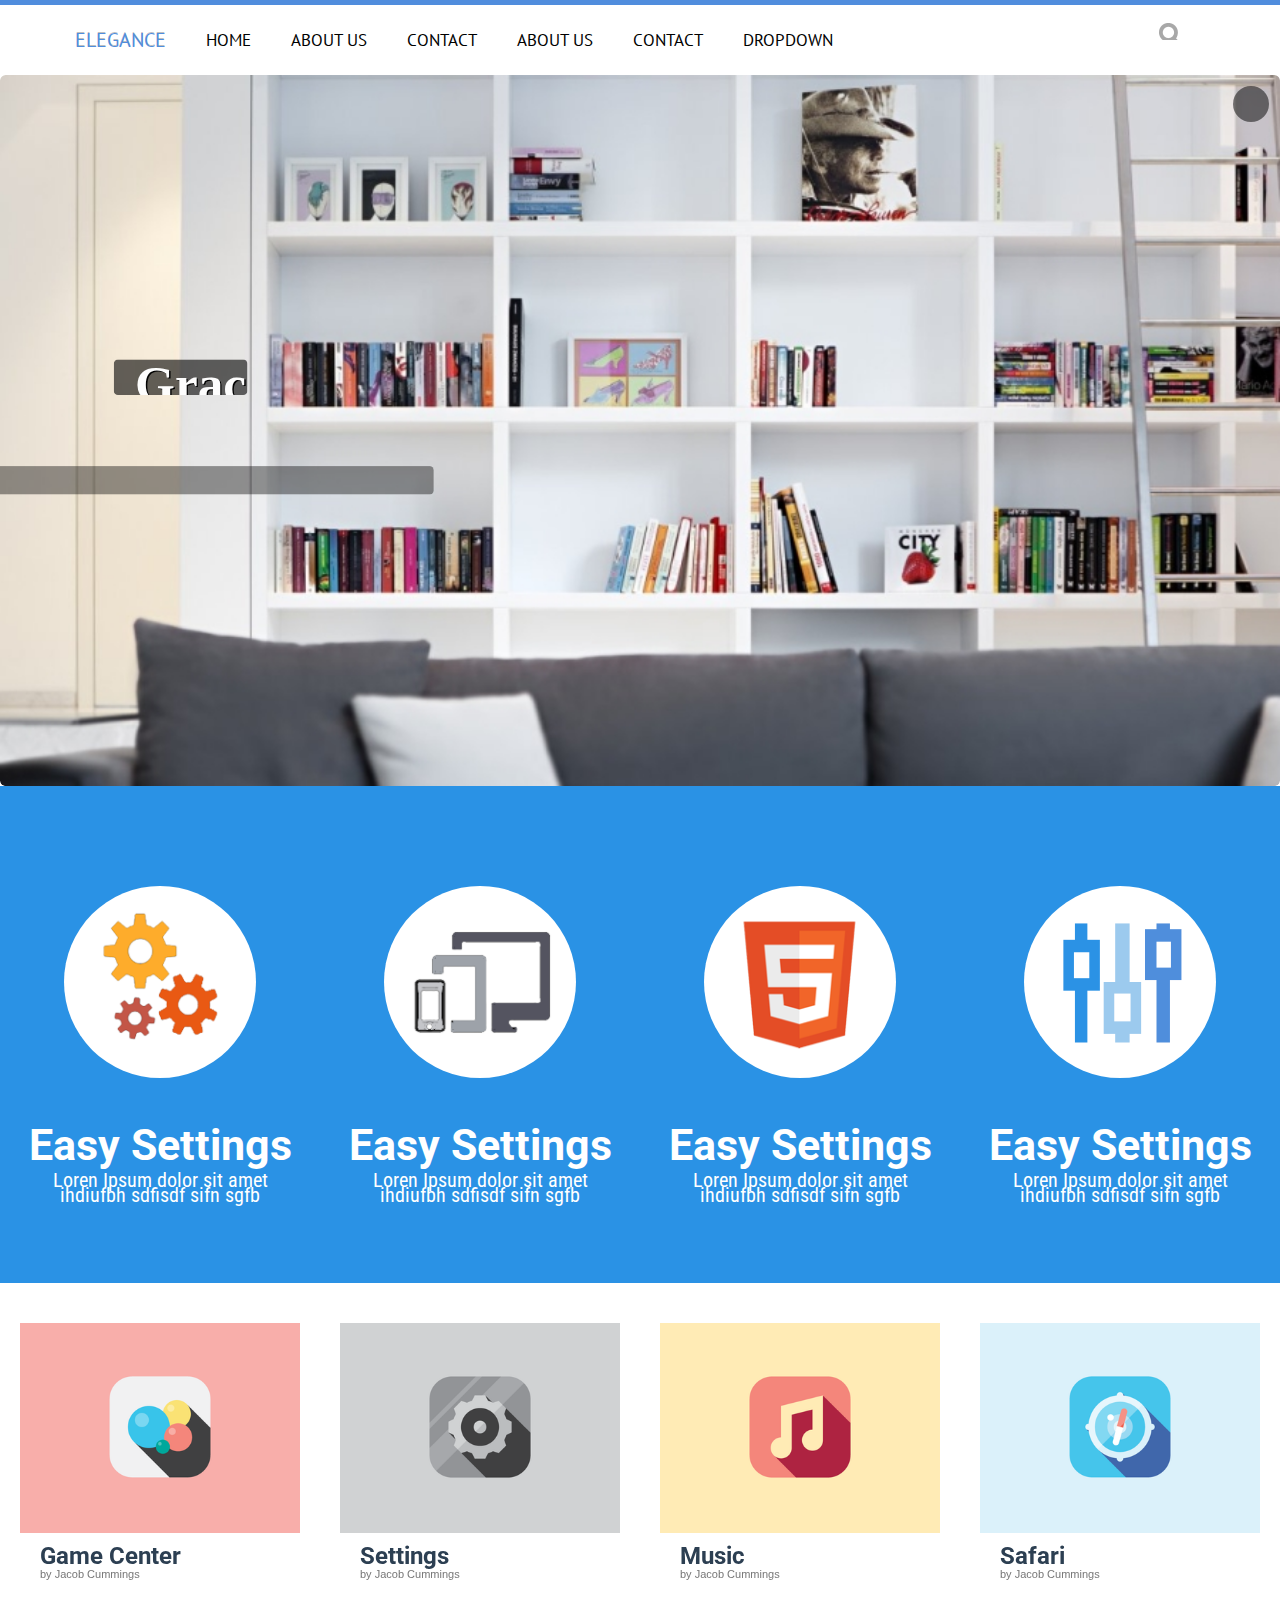
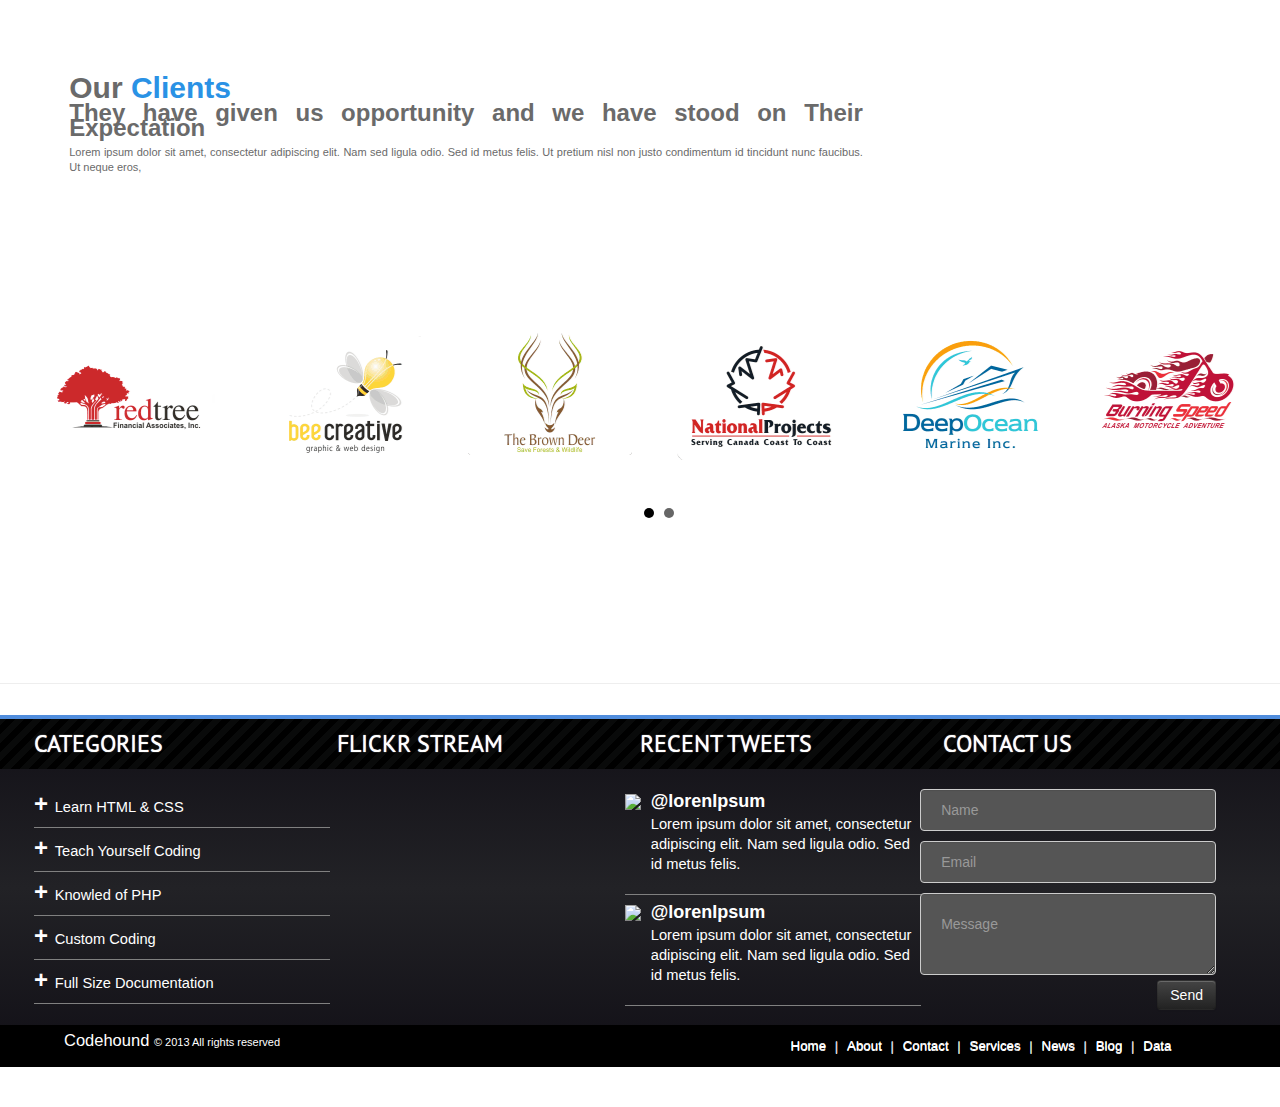
==== commit 5cbaa901: "Footer Complete" ====
--- a/index.htm
+++ b/index.htm
@@ -40,11 +40,12 @@
  }
 
  body {
+  display: none;
   border-top: 5px solid #508ddd;
   padding-bottom: 40px;
 }
 </style>
-<link href="css/bootstrap-responsive.css" rel="stylesheet">
+
 
 <!-- HTML5 shim, for IE6-8 support of HTML5 elements -->
     <!--[if lt IE 9]>
@@ -334,209 +335,226 @@
 
 
 
-    <!--   <div class="row-fluid">
-
-        <section>
-          <ul class="lb-album">
-            <li>
-              <a href="#image-1">
-                <img src="img/port1.png" alt="image01">
-
-              </a>
-
-              <div class="port-caption">
-                <h3>jQuery Logo</h3>
-                <p>Loren ipsum dolor sit amet adur vytuei kojf wexz horo</p>
-
-              </div>
-
-
-
-            </li>
-            <li>
-              <a href="#image-2">
-                <img src="img/port2.png" alt="image01">
-
-              </a>
-              <div class="lb-overlay" id="image-2">
-                <img src="img/port2.png" alt="image01" />
-
-                <a href="#page" class="lb-close">x Close</a>
-              </div>
-            </li>
-            <li>
-              <a href="#image-3">
-                <img src="img/port3.png" alt="image01">
-
-              </a>
-              <div class="lb-overlay" id="image-3">
-                <img src="img/port3.png" alt="image01" />
-
-                <a href="#page" class="lb-close">x Close</a>
-              </div>
-            </li>
-            <li>
-              <a href="#image-4">
-                <img src="img/port4.png" alt="image04">
-
-              </a>
-              <div class="lb-overlay" id="image-4">
-                <img src="img/port4.png" alt="image01" />
-
-                <a href="#page" class="lb-close">x Close</a>
-              </div>
-            </li>
-
-          </ul>
-        </section>
-
-
-      </div>
- -->
-
-
-
-
-
-      <!--Client Logo-->
-      <div class="logo_wrapper ">
-
-        <div class="row-fluid">
-          <div class="span12">
-            <div class="section_header">
-              <h1>Our  <b>Clients</b></h1>
-              <h3>They have given us opportunity and we have stood on Their Expectation</h3>
-              <p>Lorem ipsum dolor sit amet, consectetur adipiscing elit. Nam sed ligula odio. Sed id metus felis. Ut pretium nisl non justo condimentum
-                id tincidunt nunc faucibus. Ut neque eros,</p>
-
-              </div>
-              <div class="logoslide clearfix">
-                <ul class="slider1">
-                  <li><div class="logo"><img src="img/logo1.png" /></div></li>
-                  <li><div class="logo"><img src="img/logo2.png" /></div></li>
-                  <li><div class="logo"><img src="img/logo3.png" /></div></li>
-                  <li><div class="logo"><img src="img/logo4.png" /></div></li>
-                  <li><div class="logo"><img src="img/logo5.png" /></div></li>
-                  <li><div class="logo"><img src="img/logo6.png" /></div></li>
-                  <li><div class="logo"><img src="img/logo7.png" /></div></li>
-
-                </ul>
-              </div>
-
-
-
-
-            </div>
-          </div>
-        </div>
-
-        <hr>
-
-        <footer>
-          <div class="footer_wrapper ">
-            <div class="section_header">
-              <h1>Get in  <b>Touch</b></h1>
-              <h3>Get in Touch with us . We look Forward to Hear it From you.</h3>
-              <p>Lorem ipsum dolor sit amet, consectetur adipiscing elit. Nam sed ligula odio. Sed id metus felis. Ut pretium nisl non justo condimentum
-                id tincidunt nunc faucibus. Ut neque eros,</p>
-
-              </div>
-
-
-
-              <div class="span4 offset1">
-                <div class="foot_topbar">
-                 <div class="foot_top_text">
-                   CATEGORIES
-
-                 </div>
-                 <div class="foot_body">
-                  <ul>
-                    <li>+ Learn HTML & CSS</li>
-                    <li>+ Teach Yourself Coding </li>
-                    <li>+ Knowled of PHP</li>
-                    <li>+ Custom Coding</li>
-                    <li>+ Full Size Documentation </li>
-                  </ul>
-
+
+    <!--Client Logo-->
+    <div class="logo_wrapper ">
+
+      <div class="row-fluid">
+        <div class="span12">
+          <div class="section_header">
+            <h1>Our  <b>Clients</b></h1>
+            <h3>They have given us opportunity and we have stood on Their Expectation</h3>
+            <p>Lorem ipsum dolor sit amet, consectetur adipiscing elit. Nam sed ligula odio. Sed id metus felis. Ut pretium nisl non justo condimentum
+              id tincidunt nunc faucibus. Ut neque eros,</p>
+
+            </div>
+            <div class="logoslide clearfix">
+              <ul class="slider1">
+                <li><div class="logo"><img src="img/logo1.png" /></div></li>
+                <li><div class="logo"><img src="img/logo2.png" /></div></li>
+                <li><div class="logo"><img src="img/logo3.png" /></div></li>
+                <li><div class="logo"><img src="img/logo4.png" /></div></li>
+                <li><div class="logo"><img src="img/logo5.png" /></div></li>
+                <li><div class="logo"><img src="img/logo6.png" /></div></li>
+                <li><div class="logo"><img src="img/logo7.png" /></div></li>
+
+              </ul>
+            </div>
+
+
+
+
+          </div>
+        </div>
+      </div>
+
+      <hr>
+
+
+
+
+
+
+
+
+      <footer>
+
+
+        <div class="row" id='footer-header-wrapper'>
+          <div class="row-fluid" id='footer-header'>
+            <div class="span3">
+              Categories
+            </div>
+
+            <div class="span3">
+              Flickr Stream
+            </div>
+
+            <div class="span3">
+              Recent Tweets
+            </div>
+
+            <div class="span3">
+              Contact us
+            </div>
+
+          </div>
+
+        </div>
+
+        <div class="row-fluid" id='footer-body'>
+
+          <div class="span3">
+
+
+            <div class="row footer-section-body" id='footer-categories'>
+
+              <ul>
+                <li><a href="#">Learn HTML & CSS</a></li>
+                <li><a href="#">Teach Yourself Coding </a></li>
+                <li><a href="#">Knowled of PHP</a></li>
+                <li><a href="#">Custom Coding</a></li>
+                <li><a href="#">Full Size Documentation </a></li>
+              </ul>
+
+
+            </div>
+          </div>
+
+
+          <div class="span3">
+
+
+            <div class="row footer-section-body">
+
+              <script type="text/javascript" src="http://www.flickr.com/badge_code_v2.gne?count=9&display=latest&size=30&layout=x&source=user&user=80307667@N04"></script>
+
+
+            </div>
+          </div>
+
+
+
+          <div class="span3" id='footer-tweeter-feed'>
+
+            <div class="row footer-section-body">
+
+              <ul>
+                <li>
+
+                 <div class="media">
+                   <a class="pull-left" href="#">
+                    <img class="media-object" src='img/twitter-footer.png'>
+                  </a>
+                  <div class="media-body">
+                    <h4 class="media-heading">@lorenIpsum</h4>
+                    <p>Lorem ipsum dolor sit amet, consectetur adipiscing elit. Nam sed ligula odio. Sed id metus felis.</p>
+                  </div>
+                </div>
+
+              </li>
+
+
+              <li>
+
+               <div class="media">
+                 <a class="pull-left" href="#">
+                  <img class="media-object" src='img/twitter-footer.png'>
+                </a>
+                <div class="media-body">
+                  <h4 class="media-heading">@lorenIpsum</h4>
+                  <p>Lorem ipsum dolor sit amet, consectetur adipiscing elit. Nam sed ligula odio. Sed id metus felis.</p>
                 </div>
               </div>
 
-
-            </div>
-            <div class="span4">
-             <div class="foot_topbar">
-
-
-               <div class="foot_top_text">
-                PHOTO-STREAM
-
-              </div>
-            </div>
-            <div class="flickr_stream">
-              <div id="flickr_badge_wrapper"><!-- <script type="text/javascript" src="http://www.flickr.com/badge_code_v2.gne?count=10&display=latest&size=s&layout=x&source=user&user=80307667@N04"></script> --></div>
-
-            </div>
-
-
-
-          </div>
-
-          <div class="span4">
-           <div class="foot_topbar">
-
-
-             <div class="foot_top_text">
-              Latest Tweets
-
-            </div>
-          </div>
-          <div class="widget twitter-widget">
-
-            <div class="tweet-post">
-              <p>Check Out Dtbaker's Arduino Sales Notification System <a href="#">http://t.co/ WBFKIWHJ</a></p>
-              <span>42 days ago</span>
-            </div>
-            <div class="tweet-post">
-              <p>Community Superstar Winner – OrganicBeeMedia <a href="#"> http://t.co/2Fs1nnMj</a></p>
-              <span>42 days ago</span>
-            </div>
-            <div class="tweet-post">
-              <p>Check Out Dtbaker's Arduino Sales Notification System <a href="#">http://t.co/ WBFKIWHJ</a></p>
-              <span>42 days ago</span>
-            </div>
-          </div>
-
-
-        </div>
-
-
-
-      </div>
-      <div class="footer_bottom clearfix">
-        <div class="spna12">
-          <div class="footer_text">
-            <p>Copyright <b>CODEHOUND</b> <br> All Right Reserved</p>
-          </div>
-          <div class="breadcrumbs">
-            <ul class="breadcrumb">
-              <li><a href="#">Home</a> <span class="divider">/</span></li>
-              <li><a href="#">About </a> <span class="divider">/</span></li>
-              <li><a href="#">Contact </a> <span class="divider">/</span></li>
-              <li><a href="#">Services </a> <span class="divider">/</span></li>
-              <li><a href="#">News </a> <span class="divider">/</span></li>
-              <li><a href="#">Blog </a> <span class="divider">/</span></li>
-              <li class="active">Data</li>
-            </ul>
-          </div>
-        </div>
-
-      </div>
-
-
-    </footer>
-
-  </div> <!-- /container -->
+            </li>
+          </ul>
+
+
+        </div>
+      </div>
+
+
+
+      <div class="span3">
+
+        <div class="row footer-section-body">
+
+          <form>
+
+            <input type='text' placeholder='Name'>
+            <input type='text' placeholder='Email'>
+            <textarea type='text' placeholder='Message'></textarea>
+            <button class='btn btn-inverse pull-right'>Send</button>
+          </form>
+
+        </div>
+      </div>
+
+
+
+
+
+
+    </div>
+
+<!-- 
+    <div class="footer_bottom clearfix">
+      <div class="spna12">
+        <div class="footer_text">
+          <p>Copyright <b>CODEHOUND</b> <br> All Right Reserved</p>
+        </div>
+        <div class="breadcrumbs">
+          <ul class="breadcrumb">
+            <li><a href="#">Home</a> <span class="divider">/</span></li>
+            <li><a href="#">About </a> <span class="divider">/</span></li>
+            <li><a href="#">Contact </a> <span class="divider">/</span></li>
+            <li><a href="#">Services </a> <span class="divider">/</span></li>
+            <li><a href="#">News </a> <span class="divider">/</span></li>
+            <li><a href="#">Blog </a> <span class="divider">/</span></li>
+            <li class="active">Data</li>
+          </ul>
+        </div>
+      </div>
+    </div>
+ -->
+
+
+    <div class="row-fluid" id='footer-bottom'>
+
+      <div class="span6" id='footer-bottom-left'>
+
+       
+          <span id='footer-brand'>Codehound </span> &copy; 2013 All rights reserved
+        
+
+      </div>
+
+
+      <div class="span6">
+        <nav>
+        <ul class="breadcrumb">
+            <li><a href="#">Home</a> <span class="divider">|</span></li>
+            <li><a href="#">About </a> <span class="divider">|</span></li>
+            <li><a href="#">Contact </a> <span class="divider">|</span></li>
+            <li><a href="#">Services </a> <span class="divider">|</span></li>
+            <li><a href="#">News </a> <span class="divider">|</span></li>
+            <li><a href="#">Blog </a> <span class="divider">|</span></li>
+            <li><a href="#">Data </a></li>
+          </ul>
+
+          </nav>
+
+      </div>
+
+    </div>
+
+
+
+
+  </footer>
+
+</div> <!-- /container -->
 
     <!-- Le javascript
     ================================================== -->
@@ -551,6 +569,9 @@
     <script src="js/slider/iview.js"></script>
     <script>
     $(document).ready(function(){
+
+      $('body').fadeIn('slow');
+
       $('#iview').iView({
         pauseTime: 7000,
         pauseOnHover: true,
--- a/css/style.css
+++ b/css/style.css
@@ -9,7 +9,7 @@
 
   font-size: 11px;
   color:#454545;
-  font-family: arial,serif,sans-serif;
+  
   line-height: 15px;
 }
 h1{font-size: 30px;}
@@ -28,10 +28,14 @@
 }
 a{
   color: white;
-}
-a,a:hover{
+  -webkit-transition: color 0.3s;
+  -moz-transition: color 0.3s;
+  -o-transition: color 0.3s;
+  transition: color 0.3s;
+}
+a:hover{
   text-decoration: none;
-  color: white;
+  color: #508ddd;
 
 }
 a:focus,
@@ -44,7 +48,7 @@
   list-style: none;
   margin: 0px;
 }
-input[type=text]:focus{
+input[type=text]:focus, textarea:focus{
   box-shadow:none;
 }
 .titlebar{
@@ -123,6 +127,12 @@
     left: auto;
   }
 
+
+  b.emph{
+    color: #508ddd;
+    font-weight: normal;
+  }
+
   /*<<<<<<<<<<<Top-Nav Css>>>>>>>>*/
 
   /** Google Webfonts  **/
@@ -204,16 +214,16 @@
   border-bottom: 1px solid rgba(255,255,255,0.5);
   box-shadow: 0 1px 0 rgba(0,0,0,0.1), 0 -10px 0 rgba(255,255,255,0.3);
 }
-.purchase_bar{
+.purchase-bar{
 
   height:100px;
   width:100%;
   background-color: #474948;
-  margin-top: 5%;
+  margin-top: 0;
   color: #2a92e5;
 
 }
-.purchase_bar p{
+.purchase-bar p{
 
   text-align: left;
   line-height: 94px;
@@ -221,7 +231,7 @@
   margin-left: 3.5%;
   text-shadow:2px 2px 14px #2a92e5;
 }
-.pur_button {
+.pur-button {
   -moz-box-shadow:inset 0px 1px 0px 0px #bbdaf7;
   -webkit-box-shadow:inset 0px 1px 0px 0px #bbdaf7;
   box-shadow:inset 0px 1px 0px 0px #bbdaf7;
@@ -248,91 +258,230 @@
 
 
 
-.pur_button:hover {
+.pur-button:hover {
   background:-webkit-gradient( linear, left top, left bottom, color-stop(0.05, #0f5a94), color-stop(1, #5bb2f5) );
   background:-moz-linear-gradient( center top, #0f5a94 5%, #5bb2f5 100% );
   filter:progid:DXImageTransform.Microsoft.gradient(startColorstr='#0f5a94', endColorstr='#5bb2f5');
   background-color:#0f5a94;
-  }.pur_button:active {
-    position:relative;
-    top:1px;
-  }
-  /*this css for the direction aware hover END*/
-
-  /*This is css for the Features Circle */
-
-
-
-
-
-  #features .feature{
-
-    float: left;
-
-    background-color: rgb(42, 146, 229);
-    margin: 0px;
-    width: 25%;
-    -webkit-transition: all 0.3s;
-    -moz-transition: all 0.3s;
-    transition: all 0.3s;
-
-
-  }
-
-  #features .feature:hover{
-
-    -webkit-transform: scale(1.1, 1.05);
-    -moz-transform: scale(1.1, 1.05);
-    transform: scale(1.1, 1.05);
-
-    -webkit-box-shadow: 0px 0px 20px #333;
-    -moz-box-shadow: 0px 0px 20px #333;
-    box-shadow: 0px 0px 20px #333;
-
-
-  }
-
-  #features img{
-
-    width: 60%;
-    margin-right: 20%;
-    margin-left: 20%;
-    margin-top: 100px;
-
-
-  }
-
-  #features .row{
-
-    margin: 0px;
-  }
-
-  #features h2{
-    font-size: 32pt;
-    font-family: 'Roboto', sans-serif;
-    color: white;
-    margin-top: 60px;
-    text-align: center;
-
-  }
-
-
-  #features p{
-    margin-top: 20px;
-    font-size: 15pt;
-    color: white;
-    text-align: center;
-    font-family: 'Roboto Condensed', sans-serif;
-    margin-bottom: 80px;
-    padding: 0px 30px;
-  }
-
-
-
-  .port-caption{
-    padding: 10px;
-    font-family: 'Roboto Condensed', sans-serif;
-  }
+}
+
+
+
+.pur-button:active {
+  position:relative;
+  top:1px;
+}
+/*this css for the direction aware hover END*/
+
+/*This is css for the Features Circle */
+
+
+
+
+
+#features .feature{
+
+  float: left;
+
+  background-color: rgb(42, 146, 229);
+  margin: 0px;
+  width: 25%;
+  -webkit-transition: all 0.3s;
+  -moz-transition: all 0.3s;
+  transition: all 0.3s;
+
+
+}
+
+#features .feature:hover{
+
+  -webkit-transform: scale(1.1, 1.05);
+  -moz-transform: scale(1.1, 1.05);
+  transform: scale(1.1, 1.05);
+
+  -webkit-box-shadow: 0px 0px 20px #333;
+  -moz-box-shadow: 0px 0px 20px #333;
+  box-shadow: 0px 0px 20px #333;
+
+
+}
+
+#features img{
+
+  width: 60%;
+  margin-right: 20%;
+  margin-left: 20%;
+  margin-top: 100px;
+
+
+}
+
+#features .row{
+
+  margin: 0px;
+}
+
+#features h2{
+  font-size: 32pt;
+  font-family: 'Roboto', sans-serif;
+  color: white;
+  margin-top: 60px;
+  text-align: center;
+
+}
+
+
+#features p{
+  margin-top: 20px;
+  font-size: 15pt;
+  color: white;
+  text-align: center;
+  font-family: 'Roboto Condensed', sans-serif;
+  margin-bottom: 80px;
+  padding: 0px 30px;
+}
+
+
+
+
+.portfolio-grid {
+  padding: 20px 0;
+
+  list-style: none;
+  text-align: center;
+}
+
+.portfolio-grid li {
+  display: block;
+  float: left;
+  width: 25%;
+  margin: 0;
+  padding: 20px;
+  text-align: left;
+  position: relative;
+}
+
+.portfolio-grid figure {
+  margin: 0;
+  position: relative;
+}
+
+.portfolio-grid figure img {
+  max-width: 100%;
+  display: block;
+  position: relative;
+}
+
+.portfolio-grid figcaption {
+  position: absolute;
+  top: 0;
+  left: 0;
+  padding: 20px;
+  background: #2c3f52;
+  color: #777;
+}
+
+.portfolio-grid figcaption h3 {
+  margin: 0;
+  padding: 0;
+  color: #2c3f52;
+  font-family: "Roboto", sans-serif;
+}
+
+.portfolio-grid figcaption span:before {
+  content: 'by ';
+}
+
+.portfolio-grid figcaption a {
+  text-align: center;
+  padding: 5px 10px;
+  border-radius: 2px;
+  display: inline-block;
+  background: #508ddd;
+  color: #fff;
+}
+
+/* Individual Caption Styles */
+
+
+
+/* Caption Style 7 */
+/*.portfolio-grid li:first-child { z-index: 6; }
+.portfolio-grid li:nth-child(2) { z-index: 5; }
+.portfolio-grid li:nth-child(3) { z-index: 4; }
+.portfolio-grid li:nth-child(4) { z-index: 3; }
+.portfolio-grid li:nth-child(5) { z-index: 2; }
+.portfolio-grid li:nth-child(6) { z-index: 1; }*/
+
+.portfolio-grid figure img {
+  z-index: 10;
+}
+
+.portfolio-grid figcaption img {
+  z-index: 0;
+}
+
+
+.portfolio-grid figcaption {
+  height: 100%;
+  width: 100%;
+  opacity: 1;
+  -webkit-backface-visibility: hidden;
+  -moz-backface-visibility: hidden;
+  backface-visibility: hidden;
+  -webkit-transition: opacity 0.3s, height 0.3s, box-shadow 0.3s;
+  -moz-transition: opacity 0.3s, height 0.3s, box-shadow 0.3s;
+  transition: opacity 0.3s, height 0.3s, box-shadow 0.3s;
+  box-shadow: 0 0 0 0px #2c3f52;
+}
+
+.no-touch .portfolio-grid figure:hover figcaption,
+.portfolio-grid figure.cs-hover figcaption {
+  opacity: 1;
+  height: 130%;
+  box-shadow: 0 0 0 13px #2c3f52;
+}
+
+.portfolio-grid figcaption h3 {
+  margin-top: 86%;
+}
+
+.portfolio-grid figcaption h3,
+.portfolio-grid figcaption span,
+.portfolio-grid figcaption a {
+  opacity: 1;
+  -webkit-transition: opacity 0s;
+  -moz-transition: opacity 0s;
+  transition: opacity 0s;
+}
+
+.portfolio-grid figcaption a {
+  position: absolute;
+  bottom: 20px;
+  right: 2px;
+}
+
+.no-touch .portfolio-grid figure:hover figcaption h3,
+.no-touch .portfolio-grid figure:hover figcaption span,
+.no-touch .portfolio-grid figure:hover figcaption a,
+.portfolio-grid figure.cs-hover figcaption h3,
+.portfolio-grid figure.cs-hover figcaption span,
+.portfolio-grid figure.cs-hover figcaption a {
+  -webkit-transition: color 0.3s 0.2s;
+  -moz-transition: color 0.3s 0.2s;
+  transition: color 0.3s 0.2s;
+  color: white;
+  opacity: 1;
+}
+
+
+
+
+
+.port-caption{
+  padding: 10px;
+  font-family: 'Roboto Condensed', sans-serif;
+}
 
 
 
@@ -356,9 +505,9 @@
 
   margin-left: auto;
   margin-right: auto;
-   border-radius: 10px;
-
-  }
+  border-radius: 10px;
+
+}
 
 
 .logo:hover{
@@ -374,166 +523,166 @@
 }
 
 
-  /*This is css for the Features CircleE END*/
-
-
-  .testimonial img{
-
-    float: left;
-    margin-right: 3%;
-    box-shadow: 1px 1px 10px 1px rgb(255, 255, 255);
-    width: 110px;
-    height: 110px;
-    margin-top: 2%;
-    margin-left: 1.2%;
-
-  }
-  .testimonial{
-    margin-top: 5%;
-    margin-left: 3%;
-    background-position: 19.5% 12%;
-    background-image: url("../img/quote1.png");
-    background-repeat: no-repeat;
-    background-color: #2a92e5;
-    border-radius: 7px;
-    -webkit-box-shadow: 2px 2px 15px rgba(50, 50, 50, 0.84);
-    -moz-box-shadow:    2px 2px 15px rgba(50, 50, 50, 0.84);
-    box-shadow:         2px 2px 15px rgba(50, 50, 50, 0.84);
-    height: 148px;
-    width: 637px;
-  }
-  .testimonial .testitext{
-    margin-top: 3%;
-    color: white;
-    font-size: 14px;
-    text-align: center;
-    line-height: 2em;
-
-    background-position: 82% 72%;
-    background-image: url("../img/quote2.png");
-    background-repeat: no-repeat;
-    height: 120px;
-    width: 645px;
-    padding-top: 3%;
-  }
-  .logo_wrapper{
-    height: 730px;
-  }
-
-  .logoslide{
-
-    margin-left: 3%;
-    margin-top: 10%;
-
-  }
-  /*Accordion Css*/
-  @font-face {
-    font-family: 'BebasNeueRegular';
-    src: url('fonts/BebasNeue-webfont.eot');
-    src: url('fonts/BebasNeue-webfont.eot?#iefix') format('embedded-opentype'),
-    url('fonts/BebasNeue-webfont.woff') format('woff'),
-    url('fonts/BebasNeue-webfont.ttf') format('truetype'),
-    url('fonts/BebasNeue-webfont.svg#BebasNeueRegular') format('svg');
-    font-weight: normal;
-    font-style: normal;
-  }
-  *::-moz-selection {
-    background: #F26D5E;
-    color: white;
-  }
-  .accordion fieldset,img {
-    border:0;
-  }
-  .accordion ol,ul {
-    list-style:none;
-  }
-  .accordion h1, .accordion h2, .accordion h3,.accordion h4, .accordion h5, .accordion h6 {
-    font-size:100%;
-    font-weight:normal;
-    margin: 0 0 25px;
-  }
-  /* General Demo Style */
-
-  .accordion .ie7 body{
-    overflow:hidden;
-  }
-  .accordion a{
-    text-decoration: none;
-    outline:none;
-  }
-  .accordion .container{
-    width: 100%;
-    position: relative;
-    text-align: center;
-  }
-  .accordion .clr{
-    clear: both;
-  }
-  .accordion .container > header{
-    padding: 20px 30px 10px 30px;
-    margin: 0px 20px 10px 20px;
-    position: relative;
-    display: block;
-    text-shadow: 1px 1px 1px rgba(0,0,0,0.2);
-    text-align: center;
-  }
-  .accordion .container > header h1{
-    font-family: 'BebasNeueRegular', 'Arial Narrow', Arial, sans-serif;
-    font-size: 35px;
-    line-height: 35px;
-    position: relative;
-    font-weight: 400;
-    color: #186f8f;
-    text-shadow: 1px 1px 1px rgba(0,0,0,0.3);
-    padding: 0px 0px 5px 0px;
-  }
-  .accordion .container > header h1 span{
-    color: #2ea2cd;
-    text-shadow: 0px 1px 1px rgba(255,255,255,0.8);
-  }
-  .accordion .container > header h2, p.info{
-    font-size: 16px;
-    font-style: italic;
-    color: #4a3124;
-    text-shadow: 0px 1px 1px rgba(255,255,255,1);
-  }
-  .accordion #container_buttons{
-    width: 100%;
-
-    border-radius: 20px;
-    /*box-shadow: 1px 1px 1px rgba(0,0,0,0.09) inset;*/
-  }
-
-
-  .accordion .toggle {
-    background-color:#rgb(118, 125, 128);
-    font-family: 'Open Sans', sans-serif;
-    font-size:12px;
-    text-align: left;
-    text-decoration:none;
-    color:#fff;
-    position:relative;
-    border-left:solid 1px #solid 1px rgb(203, 220, 226);
-    margin-left:35px;
-    background-image: linear-gradient(bottom, transparent 0%, transparent 100%);
-    background-image: -o-linear-gradient(bottom, transparent 0%, transparent 100%);
-    background-image: -moz-linear-gradient(bottom, transparent 0%, transparent 100%);
-    background-image: -webkit-linear-gradient(bottom, transparent 0%, transparent 100%);
-    background-image: -ms-linear-gradient(bottom, transparent 0%, transparent 100%);
-    width: 95%;
-    background-image: -webkit-gradient(
-      linear,
-      left bottom,
-      left top,
-      color-stop(0, transparent),
-      color-stop(1, transparent)
-      );
-    -webkit-border-top-right-radius: 5px;
-    -webkit-border-bottom-right-radius: 5px;
-    -moz-border-radius-topright: 5px;
-    -moz-border-radius-bottomright: 5px;
-    border-top-right-radius: 5px;
-    border-bottom-right-radius: 5px;
+/*This is css for the Features CircleE END*/
+
+
+.testimonial img{
+
+  float: left;
+  margin-right: 3%;
+  box-shadow: 1px 1px 10px 1px rgb(255, 255, 255);
+  width: 110px;
+  height: 110px;
+  margin-top: 2%;
+  margin-left: 1.2%;
+
+}
+.testimonial{
+  margin-top: 5%;
+  margin-left: 3%;
+  background-position: 19.5% 12%;
+  background-image: url("../img/quote1.png");
+  background-repeat: no-repeat;
+  background-color: #2a92e5;
+  border-radius: 7px;
+  -webkit-box-shadow: 2px 2px 15px rgba(50, 50, 50, 0.84);
+  -moz-box-shadow:    2px 2px 15px rgba(50, 50, 50, 0.84);
+  box-shadow:         2px 2px 15px rgba(50, 50, 50, 0.84);
+  height: 148px;
+  width: 637px;
+}
+.testimonial .testitext{
+  margin-top: 3%;
+  color: white;
+  font-size: 14px;
+  text-align: center;
+  line-height: 2em;
+
+  background-position: 82% 72%;
+  background-image: url("../img/quote2.png");
+  background-repeat: no-repeat;
+  height: 120px;
+  width: 645px;
+  padding-top: 3%;
+}
+.logo_wrapper{
+  height: 730px;
+}
+
+.logoslide{
+
+  margin-left: 3%;
+  margin-top: 10%;
+
+}
+/*Accordion Css*/
+@font-face {
+  font-family: 'BebasNeueRegular';
+  src: url('fonts/BebasNeue-webfont.eot');
+  src: url('fonts/BebasNeue-webfont.eot?#iefix') format('embedded-opentype'),
+  url('fonts/BebasNeue-webfont.woff') format('woff'),
+  url('fonts/BebasNeue-webfont.ttf') format('truetype'),
+  url('fonts/BebasNeue-webfont.svg#BebasNeueRegular') format('svg');
+  font-weight: normal;
+  font-style: normal;
+}
+*::-moz-selection {
+  background: #F26D5E;
+  color: white;
+}
+.accordion fieldset,img {
+  border:0;
+}
+.accordion ol,ul {
+  list-style:none;
+}
+.accordion h1, .accordion h2, .accordion h3,.accordion h4, .accordion h5, .accordion h6 {
+  font-size:100%;
+  font-weight:normal;
+  margin: 0 0 25px;
+}
+/* General Demo Style */
+
+.accordion .ie7 body{
+  overflow:hidden;
+}
+.accordion a{
+  text-decoration: none;
+  outline:none;
+}
+.accordion .container{
+  width: 100%;
+  position: relative;
+  text-align: center;
+}
+.accordion .clr{
+  clear: both;
+}
+.accordion .container > header{
+  padding: 20px 30px 10px 30px;
+  margin: 0px 20px 10px 20px;
+  position: relative;
+  display: block;
+  text-shadow: 1px 1px 1px rgba(0,0,0,0.2);
+  text-align: center;
+}
+.accordion .container > header h1{
+  font-family: 'BebasNeueRegular', 'Arial Narrow', Arial, sans-serif;
+  font-size: 35px;
+  line-height: 35px;
+  position: relative;
+  font-weight: 400;
+  color: #186f8f;
+  text-shadow: 1px 1px 1px rgba(0,0,0,0.3);
+  padding: 0px 0px 5px 0px;
+}
+.accordion .container > header h1 span{
+  color: #2ea2cd;
+  text-shadow: 0px 1px 1px rgba(255,255,255,0.8);
+}
+.accordion .container > header h2, p.info{
+  font-size: 16px;
+  font-style: italic;
+  color: #4a3124;
+  text-shadow: 0px 1px 1px rgba(255,255,255,1);
+}
+.accordion #container_buttons{
+  width: 100%;
+
+  border-radius: 20px;
+  /*box-shadow: 1px 1px 1px rgba(0,0,0,0.09) inset;*/
+}
+
+
+.accordion .toggle {
+  background-color:#rgb(118, 125, 128);
+  font-family: 'Open Sans', sans-serif;
+  font-size:12px;
+  text-align: left;
+  text-decoration:none;
+  color:#fff;
+  position:relative;
+  border-left:solid 1px #solid 1px rgb(203, 220, 226);
+  margin-left:35px;
+  background-image: linear-gradient(bottom, transparent 0%, transparent 100%);
+  background-image: -o-linear-gradient(bottom, transparent 0%, transparent 100%);
+  background-image: -moz-linear-gradient(bottom, transparent 0%, transparent 100%);
+  background-image: -webkit-linear-gradient(bottom, transparent 0%, transparent 100%);
+  background-image: -ms-linear-gradient(bottom, transparent 0%, transparent 100%);
+  width: 95%;
+  background-image: -webkit-gradient(
+    linear,
+    left bottom,
+    left top,
+    color-stop(0, transparent),
+    color-stop(1, transparent)
+    );
+  -webkit-border-top-right-radius: 5px;
+  -webkit-border-bottom-right-radius: 5px;
+  -moz-border-radius-topright: 5px;
+  -moz-border-radius-bottomright: 5px;
+  border-top-right-radius: 5px;
+  border-bottom-right-radius: 5px;
   /*
   -webkit-box-shadow: inset 0px 1px 0px rgb(238, 239, 240), 0px 5px 0px 0px rgb(63, 69, 71), 0px 10px 5px rgb(145, 141, 141);
   -moz-box-shadow: inset 0px 1px 0px rgb(238, 239, 240), 0px 5px 0px 0px rgb(63, 69, 71), 0px 10px 5px rgb(145, 141, 141);
@@ -661,7 +810,6 @@
 
 .foot_topbar{
   background-color: #151515;
-  height: 50px;
   border-bottom: 3px solid #fe2a2b;
 
 }
@@ -693,60 +841,33 @@
 /*
 Images are wrapped in divs classed "flickr_badge_image" with ids "flickr_badge_imageX" where "X" is an integer specifying ordinal position. Below are some styles to get you started!
 */
-.flickr_badge_image {margin:0px;display:inline;}
-.flickr_badge_image img {border: 1px solid #666666 !important; padding:1px; margin:2px;}
-#flickr_badge_wrapper {width:300px;text-align:left}
+.flickr_badge_image {float: left; width: 33%;}
+
+
+
+
+.flickr_badge_image img {
+
+  box-shadow : inset 0px 0px 10px transparent;
+
+  -webkit-transition: border 0.3s;
+
+}
+
+.flickr_badge_image img:hover {
+
+
+
+
+
+
+}
+
+
+
 .flickr_stream{
-  margin-left: 13%;
-}
-
-/*Latest Tweets Twitter Widget*/
-.twitter-widget div:after {
-  content: '';
-  position: absolute;
-  width: 30px;
-  height: 4px;
-  background: url('img/twitter-widget.png') center center no-repeat;
-  top: 4px;
-  left: 0px;
-  transition: all 0.18s ease-in-out;
-  -moz-transition: all 0.18s ease-in-out;
-  -webkit-transition: all 0.18s ease-in-out;
-  -o-transition: all 0.18s ease-in-out;
-}
-.twitter-widget div:hover:after {
-  content: '';
-  position: absolute;
-  width: 20px;
-  height: 15px;
-  background: url('img/twitter-widget-hover.png') center center no-repeat;
-  top: 4px;
-  left: 0px;
-  z-index: 55;
-}
-
-.twitter-widget div p {
-  color: white;
-}
-
-.twitter-widget div p a {
-  color: #999999;
-  transition: color 0.18s ease-in-out ;
-  -moz-transition: color 0.18s ease-in-out ;
-  -webkit-transition: color 0.18s ease-in-out ;
-  -o-transition: color 0.18s ease-in-out;
-}
-
-.twitter-widget div p a:hover {
-  color: #cc3d3d;
-}
-
-.twitter-widget div span {
-  color: #c1c1c1;
-  font-style: italic;
-  font-size: 11px;
-  line-height: 20px;
-}
+}
+
 .footer_bottom{
   height: 60px;
   background-color: black;
@@ -767,3 +888,193 @@
   max-width: 100%;
   height: auto;
 }
+
+
+
+footer{
+
+  color: #fff;
+  loat: none;
+  width: 100%;
+  background: rgb(77,72,81); /* Old browsers */
+  background: -moz-linear-gradient(top, rgba(77,72,81,1) 0%, rgba(17,15,22,1) 0%, rgba(34,34,38,1) 49%, rgba(17,15,22,1) 100%); /* FF3.6+ */
+  background: -webkit-gradient(linear, left top, left bottom, color-stop(0%,rgba(77,72,81,1)), color-stop(0%,rgba(17,15,22,1)), color-stop(49%,rgba(34,34,38,1)), color-stop(100%,rgba(17,15,22,1))); /* Chrome,Safari4+ */
+  background: -webkit-linear-gradient(top, rgba(77,72,81,1) 0%,rgba(17,15,22,1) 0%,rgba(34,34,38,1) 49%,rgba(17,15,22,1) 100%); /* Chrome10+,Safari5.1+ */
+  background: -o-linear-gradient(top, rgba(77,72,81,1) 0%,rgba(17,15,22,1) 0%,rgba(34,34,38,1) 49%,rgba(17,15,22,1) 100%); /* Opera 11.10+ */
+  background: -ms-linear-gradient(top, rgba(77,72,81,1) 0%,rgba(17,15,22,1) 0%,rgba(34,34,38,1) 49%,rgba(17,15,22,1) 100%); /* IE10+ */
+  background: linear-gradient(to bottom, rgba(77,72,81,1) 0%,rgba(17,15,22,1) 0%,rgba(34,34,38,1) 49%,rgba(17,15,22,1) 100%); /* W3C */
+  filter: progid:DXImageTransform.Microsoft.gradient( startColorstr='#4d4851', endColorstr='#110f16',GradientType=0 ); /* IE6-9 */
+}
+
+#footer-header-wrapper{
+
+  background-image: url(../img/footer-header-pattern.png);
+  background-repeat: repeat; 
+  padding: 0 5%;
+  border-top: 4px solid #508ddd;
+}
+
+#footer-header{
+
+ line-height: 50px;
+ font-family: 'PT Sans', sans-serif;
+ font-size: 18pt;
+ text-align: left;
+ text-transform: uppercase;
+ text-shadow: 0px 0px 1px white;
+
+}
+
+#footer-body{
+
+  margin: 0 5%;
+  width: 90%;
+}
+
+footer #footer-body ul{
+  font-size: 11pt;
+  list-style: none;
+}
+
+footer #footer-body li{
+ padding: 10px 0;
+ clear: both;
+ border-bottom: 1px solid gray;
+}
+
+#footer-categories li:before{
+
+  content: '+  ';
+  font-size: 18pt;
+  font-weight: bold;
+}
+
+
+.footer-section-body{
+  padding: 15px 0; 
+}
+
+
+
+#footer-tweeter-feed img{
+
+  float: left;
+
+}
+
+#footer-tweeter-feed p{
+
+  float: left;
+
+}
+
+footer input[type="text"], footer textarea{
+  width: 100%;
+  background-color: #555;
+  padding: 20px;
+  margin: 5px 0;
+  color: white;
+}
+
+
+#footer-bottom *{
+  margin: 0px;
+}
+
+
+#footer-bottom{
+  background-color: #000;
+  width: 100%;
+  padding:0 5%;
+}
+
+#footer-brand{
+
+  font-size: 1.5em;
+}
+
+#footer-bottom nav .breadcrumb{
+  background-color: transparent;
+  text-align: right; 
+  font-size: 10pt;
+}
+
+#footer-bottom #footer-bottom-left{
+
+  padding: 8px 0;
+
+}
+
+
+
+/*    About Page    */
+
+
+section header{
+
+  margin: 20px 5%;
+
+}
+
+section header h1, 
+section header h2,
+section header h3,
+section header h4,
+section header h5,
+section header h6
+{
+
+  margin-bottom: 10px;
+  line-height: 50px;
+  
+}
+
+section header p{
+  margin-bottom: 10px;
+  font-size: 12pt;
+}
+
+section#about-main{
+
+  background-color: #f5f5f5;
+  padding: 50px 10%;
+}
+
+section#about-main h1, section#about-main p{
+  text-align: center;
+}
+
+
+section#about-main h1{
+
+  font-family: 'Cabin', sans-serif;
+  margin-top: 70px;
+  line-height: 30px;
+  padding: 10px;
+}
+
+
+section#about-main p{
+  font-size: 12pt;
+  padding: 10px 50px;
+  line-height: 20px;
+}
+
+
+#team{
+
+  margin-bottom: 200px;
+}
+
+#team .portfolio-grid{
+
+  margin: 20px 120px;
+}
+
+
+
+#team .portfolio-grid li {
+ 
+  width: 33.333333%;
+ 
+}--- a/css/style-responsive.css
+++ b/css/style-responsive.css
@@ -2,33 +2,33 @@
 @media (max-width: 979px) {
 
  #features .feature{  
-      width: 50%;
+  width: 50%;
 
-    }
+}
 
 
-    #features img{
+#features img{
 
-      margin-top: 70px;
+  margin-top: 70px;
 
-    }
+}
 
 
-    #features h2{
-   
-     margin-top: 40px;
+#features h2{
+ 
+ margin-top: 40px;
 
-   }
+}
 
-   #features p{
-    margin-top: 15px;
-    font-size: 13pt;
-    color: white;
-    text-align: center;
-    font-family: 'Roboto Condensed', sans-serif;
-    margin-bottom: 60px;
-    padding: 0px 30px;
-  }
+#features p{
+  margin-top: 15px;
+  font-size: 13pt;
+  color: white;
+  text-align: center;
+  font-family: 'Roboto Condensed', sans-serif;
+  margin-bottom: 60px;
+  padding: 0px 30px;
+}
 
 
 
@@ -40,45 +40,45 @@
 @media (max-width: 679px) {
 
  #features .feature{  
-      width: 100%;
+  width: 100%;
 
-    }
+}
 
 #features .feature:hover{  
-      
-      -webkit-transform: none;
-      -moz-transform: none;
-      transform: none;
+  
+  -webkit-transform: none;
+  -moz-transform: none;
+  transform: none;
 
-      -webkit-box-shadow: none;
-      -moz-box-shadow: none;
-      box-shadow: none;
+  -webkit-box-shadow: none;
+  -moz-box-shadow: none;
+  box-shadow: none;
 
-    }
+}
 
 
-    #features img{
+#features img{
 
-      margin-top: 50px;
+  margin-top: 50px;
 
-    }
+}
 
 
-    #features h2{
-   
-     margin-top: 30px;
+#features h2{
+ 
+ margin-top: 30px;
 
-   }
+}
 
-   #features p{
-    margin-top: 15px;
-    font-size: 13pt;
-    color: white;
-    text-align: center;
-    font-family: 'Roboto Condensed', sans-serif;
-    margin-bottom: 60px;
-    padding: 0px 25px;
-  }
+#features p{
+  margin-top: 15px;
+  font-size: 13pt;
+  color: white;
+  text-align: center;
+  font-family: 'Roboto Condensed', sans-serif;
+  margin-bottom: 60px;
+  padding: 0px 25px;
+}
 
 
 
@@ -88,3 +88,17 @@
 
 
 
+@media screen and (max-width: 31.5em) {
+  .portfolio-grid {
+    padding: 10px 10px 100px 10px;
+  }
+  .portfolio-grid li {
+    width: 100%;
+    min-width: 300px;
+  }
+}
+
+
+
+
+
--- a/css/style2.css
+++ b/css/style2.css
@@ -0,0 +1,250 @@
+.lb-album{
+
+	margin: 30px 5%;
+
+}
+.lb-album li{
+	width:25%;
+	float: left;
+
+	position: relative;
+}
+.lb-album li > a,
+.lb-album li > a img{
+	margin: 0px auto;
+	display: block;
+}
+.lb-album li > a{
+
+	position: relative;
+	margin: 10px;
+	box-shadow: 0 0 0 10px #2c3f52;
+
+
+}
+.lb-album li > a span{
+	position: absolute;
+	width: 150px;
+	height: 150px;
+	top: 10px;
+	left: 10px;
+	text-align: center;
+	line-height: 150px;
+	color: rgba(27,54,81,0.8);
+	text-shadow: 0px 1px 1px rgba(255,255,255,0.6);
+	font-size: 24px;
+	opacity: 0;
+	filter: alpha(opacity=0); /* internet explorer */
+    -ms-filter:"progid:DXImageTransform.Microsoft.Alpha(opacity=0)"; /*IE8*/
+	background: rgb(241,210,194);
+	background: -moz-radial-gradient(center, ellipse cover, rgba(255,255,255,0.56) 0%, rgba(241,210,194,1) 100%);
+	background: -webkit-gradient(radial, center center, 0px, center center, 100%, color-stop(0%,rgba(255,255,255,0.56)), color-stop(100%,rgba(241,210,194,1)));
+	background: -webkit-radial-gradient(center, ellipse cover, rgba(255,255,255,0.56) 0%,rgba(241,210,194,1) 100%);
+	background: -o-radial-gradient(center, ellipse cover, rgba(255,255,255,0.56) 0%,rgba(241,210,194,1) 100%);
+	background: -ms-radial-gradient(center, ellipse cover, rgba(255,255,255,0.56) 0%,rgba(241,210,194,1) 100%);
+	background: radial-gradient(center, ellipse cover, rgba(255,255,255,0.56) 0%,rgba(241,210,194,1) 100%);
+	-webkit-transition: opacity 0.3s linear;
+	-moz-transition: opacity 0.3s linear;
+	-o-transition: opacity 0.3s linear;
+	-ms-transition: opacity 0.3s linear;
+	transition: opacity 0.3s linear;
+}
+.lb-album li > a:hover span{
+	opacity: 1;
+	filter: alpha(opacity=99); /* internet explorer */
+    -ms-filter:"progid:DXImageTransform.Microsoft.Alpha(opacity=99)"; /*IE8*/
+}
+.lb-overlay{
+	width: 0px;
+	height: 0px;
+	position: fixed;
+	overflow: hidden;
+	left: 0px;
+	top: 0px;
+	padding: 0px;
+	z-index: 99;
+	text-align: center;
+	background: rgb(241,210,194);
+	background: -moz-radial-gradient(center, ellipse cover, rgba(255,255,255,0.56) 0%, rgba(241,210,194,1) 100%);
+	background: -webkit-gradient(radial, center center, 0px, center center, 100%, color-stop(0%,rgba(255,255,255,0.56)), color-stop(100%,rgba(241,210,194,1)));
+	background: -webkit-radial-gradient(center, ellipse cover, rgba(255,255,255,0.56) 0%,rgba(241,210,194,1) 100%);
+	background: -o-radial-gradient(center, ellipse cover, rgba(255,255,255,0.56) 0%,rgba(241,210,194,1) 100%);
+	background: -ms-radial-gradient(center, ellipse cover, rgba(255,255,255,0.56) 0%,rgba(241,210,194,1) 100%);
+	background: radial-gradient(center, ellipse cover, rgba(255,255,255,0.56) 0%,rgba(241,210,194,1) 100%);
+}
+.lb-overlay > div{
+	position: relative;
+	color: rgba(27,54,81,0.8);
+	opacity: 0;
+	filter: alpha(opacity=0); /* internet explorer */
+    -ms-filter:"progid:DXImageTransform.Microsoft.Alpha(opacity=0)"; /*IE8*/
+	width: 550px;
+	margin: 10px auto 0px auto;
+	text-shadow: 0px 1px 1px rgba(255,255,255,0.6);
+	-webkit-transition: opacity 0.3s linear 1.3s;
+	-moz-transition: opacity 0.3s linear 1.3s;
+	-o-transition: opacity 0.3s linear 1.3s;
+	-ms-transition: opacity 0.3s linear 1.3s;
+	transition: opacity 0.3s linear 1.3s;
+}
+.lb-overlay div h3,
+.lb-overlay div p{
+	padding: 0px 20px;
+	width: 200px;
+	height: 60px;
+}
+.lb-overlay div h3{
+	font-size: 36px;
+	float: left;
+	text-align: right;
+	border-right: 1px solid rgba(27,54,81,0.4);
+}
+.lb-overlay div h3 span,
+.lb-overlay div p{
+	font-size: 16px;
+	font-family: Constantia, Palatino, "Palatino Linotype", "Palatino LT STD", Georgia, serif;
+	font-style: italic;
+}
+.lb-overlay div h3 span{
+	display: block;
+	line-height: 6px;
+}
+.lb-overlay div p{
+	text-align: left;
+	float: left;
+	width: 260px;
+}
+.lb-overlay a.lb-close{
+	background: rgba(27,54,81,0.8);
+	z-index: 1001;
+	color: #fff;
+	position: absolute;
+	top: 43px;
+	left: 50%;
+	font-size: 15px;
+	line-height: 26px;
+	text-align: center;
+	width: 50px;
+	height: 23px;
+	overflow: hidden;
+	margin-left: -25px;
+	opacity: 0;
+	filter: alpha(opacity=0); /* internet explorer */
+    -ms-filter:"progid:DXImageTransform.Microsoft.Alpha(opacity=0)"; /*IE8*/
+	-webkit-box-shadow: 0px 1px 2px rgba(0,0,0,0.3);
+	-moz-box-shadow: 0px 1px 2px rgba(0,0,0,0.3);
+	box-shadow: 0px 1px 2px rgba(0,0,0,0.3);
+	-webkit-transition: opacity 0.3s linear 1.2s;
+	-moz-transition: opacity 0.3s linear 1.2s;
+	-o-transition: opacity 0.3s linear 1.2s;
+	-ms-transition: opacity 0.3s linear 1.2s;
+	transition: opacity 0.3s linear 1.2s;
+}
+.lb-overlay img{
+	/* height: 100%; For Opera max-height does not seem to work */
+	max-height: 100%;
+	position: relative;
+	-webkit-box-shadow: 1px 1px 4px rgba(0,0,0,0.3);
+	-moz-box-shadow: 1px 1px 4px rgba(0,0,0,0.3);
+	box-shadow: 0px 2px 7px rgba(0,0,0,0.2);
+}
+.lb-overlay:target {
+	width: auto;
+	height: auto;
+	bottom: 0px;
+	right: 0px;
+	padding: 80px 100px 120px 100px;
+}
+.lb-overlay:target img {
+	-webkit-animation: scaleDown 1.2s ease-in-out;
+	-moz-animation: scaleDown 1.2s ease-in-out;
+	-o-animation: scaleDown 1.2s ease-in-out;
+	-ms-animation: scaleDown 1.2s ease-in-out;
+	animation: scaleDown 1.2s ease-in-out;
+}
+.lb-overlay:target a.lb-close,
+.lb-overlay:target > div{
+	opacity: 1;
+	filter: alpha(opacity=99); /* internet explorer */
+    -ms-filter:"progid:DXImageTransform.Microsoft.Alpha(opacity=99)"; /*IE8*/
+}
+.cs-style-7 figcaption {
+	height: 100%;
+	width: 100%;
+	opacity: 0;
+	-webkit-backface-visibility: hidden;
+	-moz-backface-visibility: hidden;
+	backface-visibility: hidden;
+	-webkit-transition: opacity 0.3s, height 0.3s, box-shadow 0.3s;
+	-moz-transition: opacity 0.3s, height 0.3s, box-shadow 0.3s;
+	transition: opacity 0.3s, height 0.3s, box-shadow 0.3s;
+	box-shadow: 0 0 0 0px #2c3f52;
+}
+
+.no-touch .cs-style-7 figure:hover figcaption,
+.cs-style-7 figure.cs-hover figcaption {
+	opacity: 1;
+	height: 130%;
+	box-shadow: 0 0 0 10px #2c3f52;
+}
+
+.cs-style-7 figcaption h3 {
+	margin-top: 86%;
+}
+
+.cs-style-7 figcaption h3,
+.cs-style-7 figcaption span,
+.cs-style-7 figcaption a {
+	opacity: 0;
+	-webkit-transition: opacity 0s;
+	-moz-transition: opacity 0s;
+	transition: opacity 0s;
+}
+
+.cs-style-7 figcaption a {
+	position: absolute;
+	bottom: 20px;
+	right: 20px;
+}
+
+.no-touch .cs-style-7 figure:hover figcaption h3,
+.no-touch .cs-style-7 figure:hover figcaption span,
+.no-touch .cs-style-7 figure:hover figcaption a,
+.cs-style-7 figure.cs-hover figcaption h3,
+.cs-style-7 figure.cs-hover figcaption span,
+.cs-style-7 figure.cs-hover figcaption a {
+	-webkit-transition: opacity 0.3s 0.2s;
+	-moz-transition: opacity 0.3s 0.2s;
+	transition: opacity 0.3s 0.2s;
+	opacity: 1;
+}
+.cs-style-7 figure img {
+	z-index: 10;
+}
+@-webkit-keyframes scaleDown {
+  0% { -webkit-transform: scale(10,10); opacity: 0; }
+  100% { -webkit-transform: scale(1,1); opacity: 1; }
+}
+@-moz-keyframes scaleDown {
+  0% { -moz-transform: scale(10,10); opacity: 0; }
+  100% { -moz-transform: scale(1,1); opacity: 1; }
+}
+@-o-keyframes scaleDown {
+  0% { -o-transform: scale(10,10); opacity: 0; }
+  100% { -o-transform: scale(1,1); opacity: 1; }
+}
+@-ms-keyframes scaleDown {
+  0% { -ms-transform: scale(10,10); opacity: 0; }
+  100% { -ms-transform: scale(1,1); opacity: 1; }
+}
+@keyframes scaleDown {
+  0% { transform: scale(10,10); opacity: 0; }
+  100% { transform: scale(1,1); opacity: 1; }
+}
+/*
+	100% Height for Opera as the max-height seems to be ignored, not optimal for large screens
+	http://bricss.net/post/11230266445/css-hack-to-target-opera
+*/
+x:-o-prefocus, .lb-overlay img {
+    height: 100%;
+}
